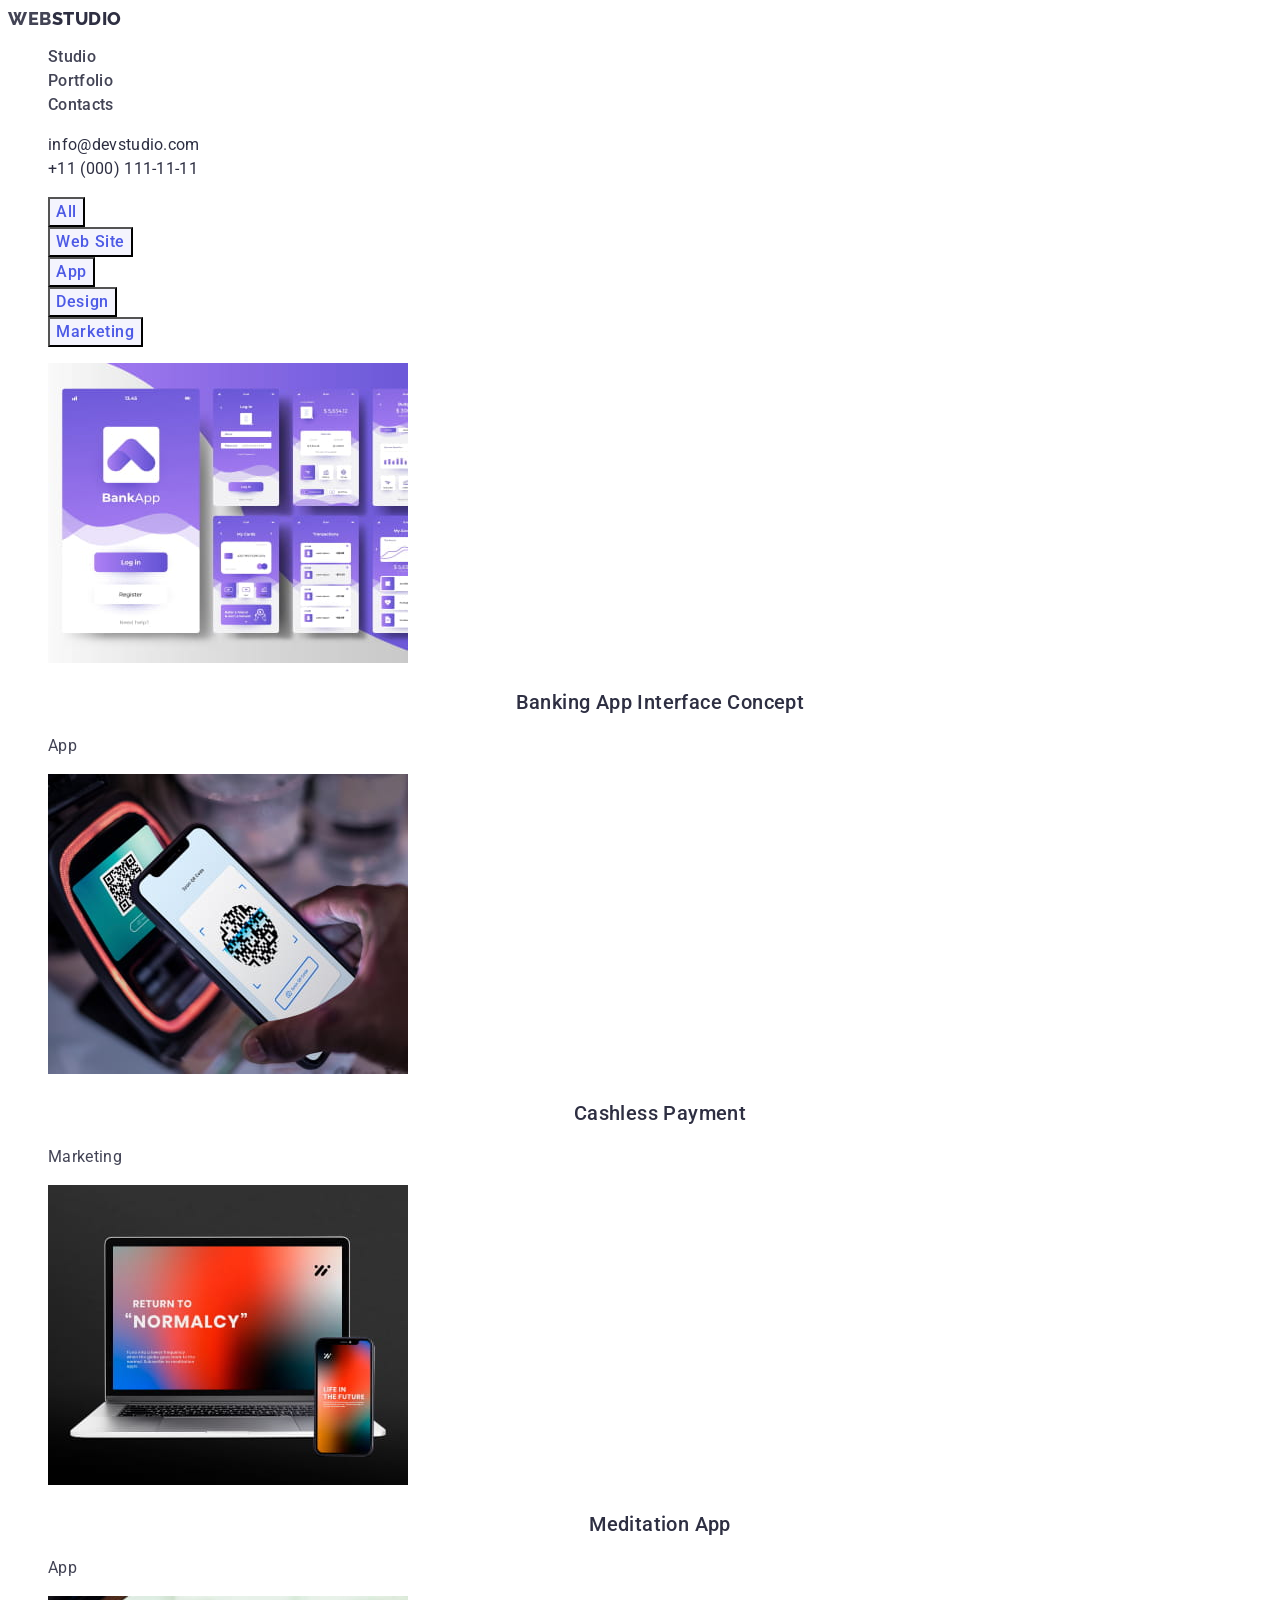
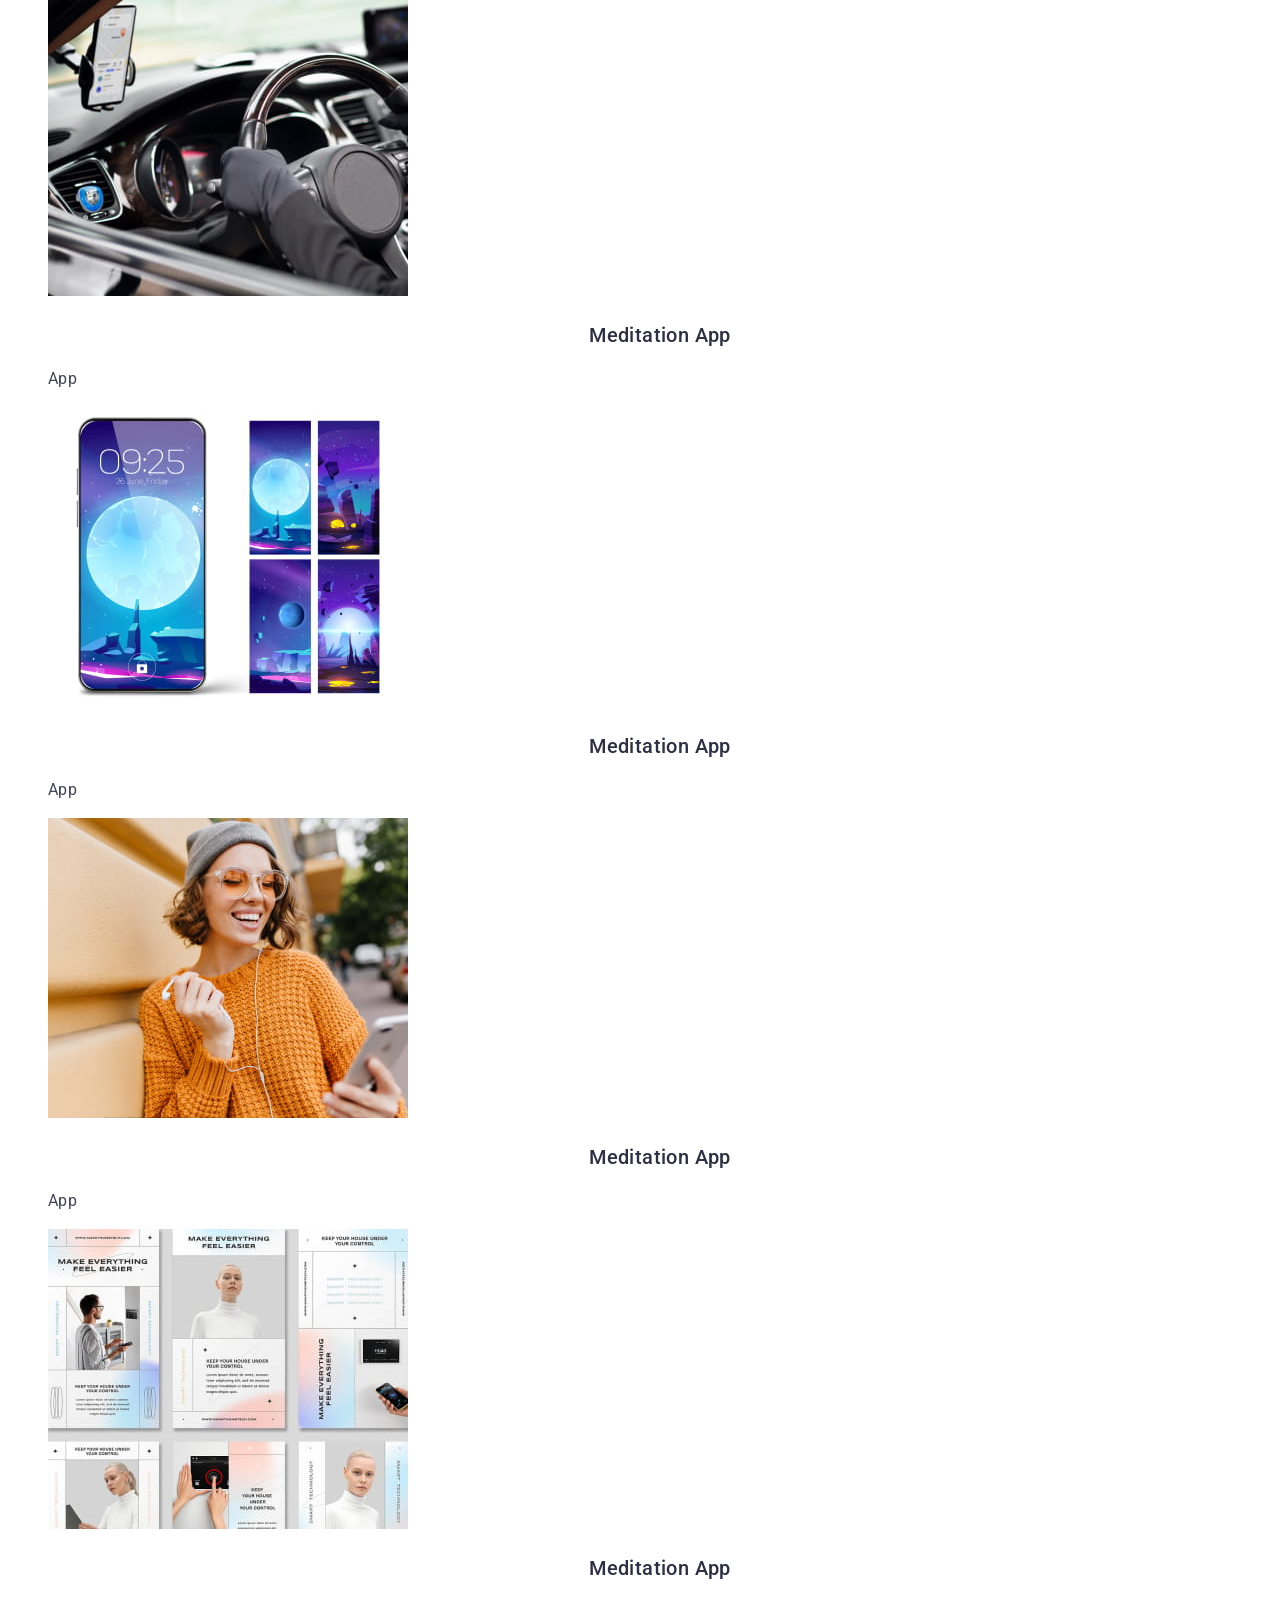
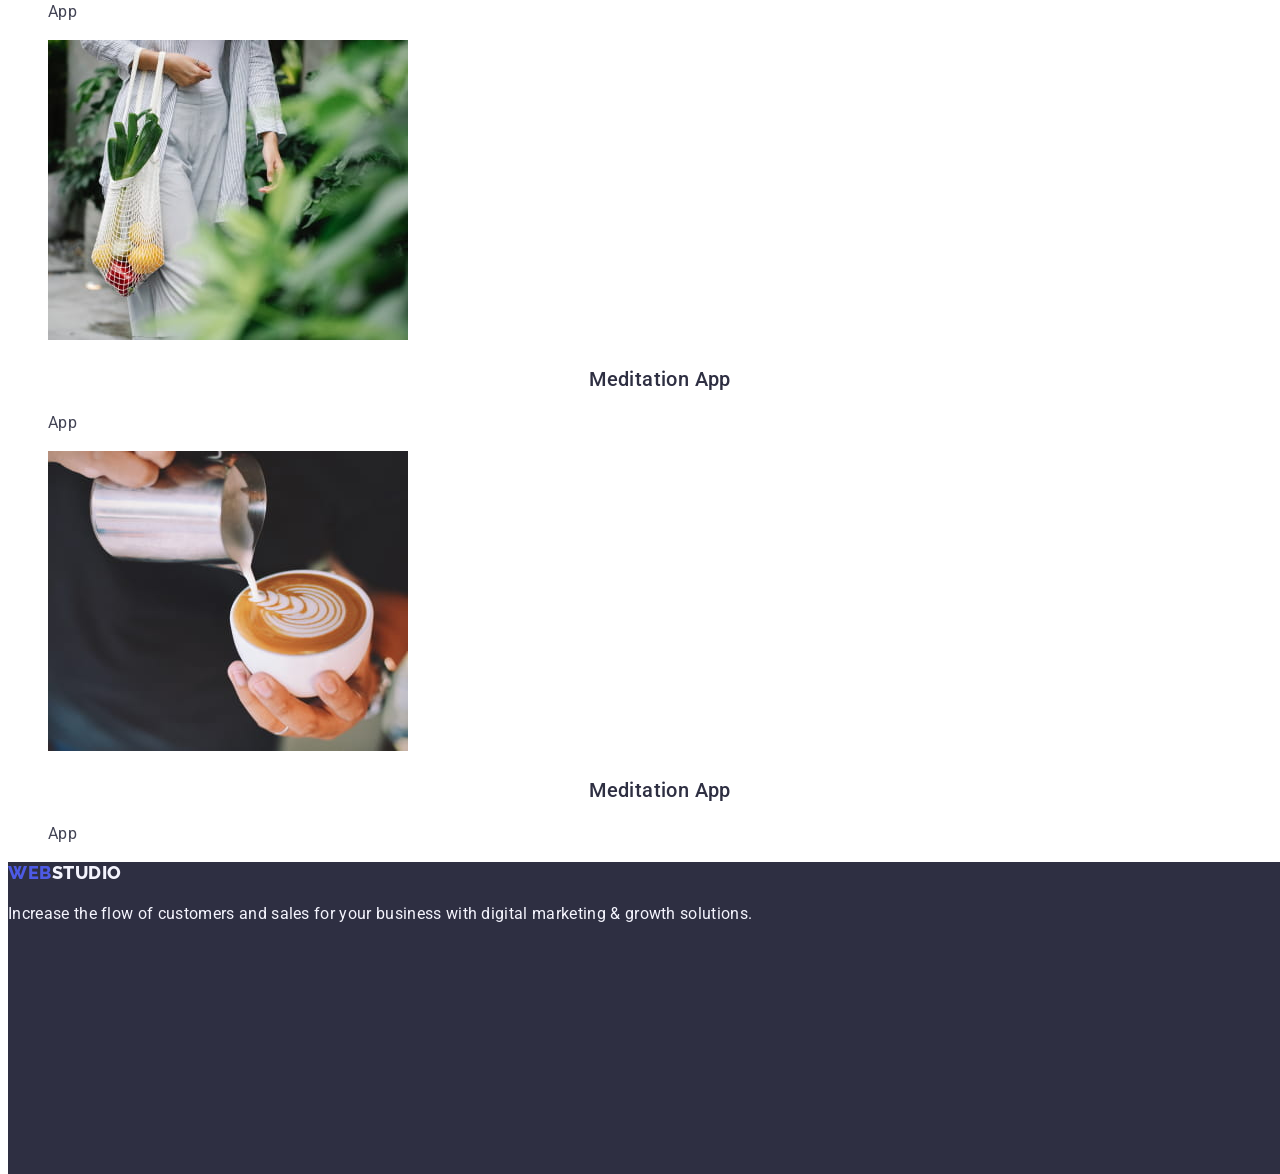
==== portfolio.html @ 4ae96009 "update" ====
<!DOCTYPE html>
<html lang="en">
  <head>
    <meta charset="UTF-8" />
    <meta http-equiv="X-UA-Compatible" content="IE=edge" />
    <meta name="viewport" content="width=device-width, initial-scale=1.0" />
    <title>Portfolio</title>
    <link rel="preconnect" href="https://fonts.googleapis.com" />
    <link rel="preconnect" href="https://fonts.gstatic.com" crossorigin />
    <link
      href="https://fonts.googleapis.com/css2?family=Raleway:wght@800&family=Roboto:wght@400;500;700;900&display=swap"
      rel="stylesheet"
    />
    <link rel="stylesheet" href="./css/styles.css" />
  </head>
  <body>
    <!-- Header section -->
    <header class="header">
      <nav class="header-nav">
        <a class="logo-link link" href="./index.html">
          Web<span class="logo-world">Studio</span></a
        >
        <ul class="header-nav-list list">
          <li class="header-nav-item">
            <a class="header-nav-link link" href="./index.html">Studio</a>
          </li>
          <li class="header-nav-item">
            <a class="header-nav-link link" href="./portfolio.html"
              >Portfolio</a
            >
          </li>
          <li class="header-nav-item">
            <a class="header-nav-link link" href="">Contacts</a>
          </li>
        </ul>
      </nav>
      <address class="header-contacts">
        <ul class="contacts-list list">
          <li class="contacts-item">
            <a class="contscts-link link" href="mailto:info@devstudio.com"
              >info@devstudio.com</a
            >
          </li>
          <li class="contacts-item">
            <a class="contscts-link link" href="tel:+110001111111"
              >+11 (000) 111-11-11</a
            >
          </li>
        </ul>
      </address>
    </header>
    <main>
      <!-- Section Filtr -->
      <section class="filtr section">
        <h1 hidden class="visually-hidden">Our works</h1>
        <ul class="filtr-btn-list list">
          <li><button class="btn" type="button">All</button></li>
          <li><button class="btn" type="button">Web Site</button></li>
          <li><button class="btn" type="button">App</button></li>
          <li><button class="btn" type="button">Design</button></li>
          <li><button class="btn" type="button">Marketing</button></li>
        </ul>
        <!-- Project list -->
        <h2 class="visually-hidden">Our-project-cards</h2>
        <ul class="prject-list list">
          <li class="project-item">
            <a class="project-link link" href=""
              ><img
                src="./images/bankapp.jpg"
                alt="banking interface "
                width="360"
                height="300"
              />
              <h3 class="subtitle">Banking App Interface Concept</h3>
              <p class="subtitle-desc">App</p></a
            >
          </li>
          <li class="project-item">
            <a class="project-link link" href="">
              <img
                src="./images/payment.jpg"
                alt="qr "
                width="360"
                height="300"
              />
              <h3 class="subtitle">Cashless Payment</h3>
              <p class="subtitle-desc">Marketing</p></a
            >
          </li>
          <li class="project-item">
            <a class="project-link link" href="">
              <img
                src="./images/meditation.jpg"
                alt="laptop and smartphone"
                width="360"
                height="300"
              />
              <h3 class="subtitle">Meditation App</h3>
              <p class="subtitle-desc">App</p></a
            >
          </li>
          <li class="project-item">
            <a class="project-link link" href="">
              <img src="./images/car.jpg" alt="taxi" width="360" height="300" />
              <h3 class="subtitle">Meditation App</h3>
              <p class="subtitle-desc">App</p></a
            >
          </li>
          <li class="project-item">
            <a class="project-link link" href=""
              ><img
                src="./images/ilustration.jpg"
                alt="screen smartphone"
                width="360"
                height="300"
              />
              <h3 class="subtitle">Meditation App</h3>
              <p class="subtitle-desc">App</p></a
            >
          </li>
          <li class="project-item">
            <a class="project-link link" href="">
              <img
                src="./images/courses.jpg"
                alt="young woman"
                width="360"
                height="300"
              />
              <h3 class="subtitle">Meditation App</h3>
              <p class="subtitle-desc">App</p></a
            >
          </li>

          <li class="project-item">
            <a class="project-link link" href="">
              <img
                src="./images/stories.jpg"
                alt="instagram"
                width="360"
                height="300"
              />
              <h3 class="subtitle">Meditation App</h3>
              <p class="subtitle-desc">App</p></a
            >
          </li>
          <li class="project-item">
            <a class="project-link link" href="">
              <img
                src="./images/food.jpg"
                alt="vegetebles"
                width="360"
                height="300"
              />
              <h3 class="subtitle">Meditation App</h3>
              <p class="subtitle-desc">App</p></a
            >
          </li>
          <li class="project-item">
            <a class="project-link link" href="">
              <img
                src="./images/cup.jpg"
                alt="coffe width milk"
                width="360"
                height="300"
              />
              <h3 class="subtitle">Meditation App</h3>
              <p class="subtitle-desc">App</p></a
            >
          </li>
        </ul>
      </section>
    </main>
    <!-- footer section -->
    <footer class="footer section">
      <a class="fotter-link" href="./index.html"
        >Web<span class="studio-world">Studio</span></a
      >
      <p class="footer-desc">
        Increase the flow of customers and sales for your business with digital
        marketing & growth solutions.
      </p>
    </footer>
  </body>
</html>
---- css/styles.css ----
:root {
  /* Fonts */
  --primary-font: "Roboto", sans-serif;
  --secondary-font: "Raleway", sans-serif;

  /* Color back-ground*/
  --primary-bg-color: #ffffff;
  --accent-bg-cl: #2e2f42;
  --secondary-bg-color: #f4f4fd;
  /* Text color */
  --primary-text-color: #434455;
  --secondary-text-color: #2e2f42;
  --accent-txt-cl: #4d5ae5;
  --light-txt-cl: #404bbf;
  /* Btn Color */
  --primary-btn-color: #4d5ae5;
  --light-btn-cl: #404bbf;
  --secondary-btn-color: #404bbf;
  --accent-btn-cl: #f4f4fd;
  --primary-btn-text-cl: #ffffff;
  --accent-btn-txt-cl: #4d5ae5;
}

body {
  background-color: var(--primary-bg-color);
  color: var(--primary-text-color);
  font-family: var(--primary-font);
  font-weight: 400;
  font-style: normal;
  font-size: 16px;
  line-height: 1.5;
  letter-spacing: 0.02em;
  text-decoration: none;
  text-transform: none;
}
.logo-link,
.logo-world.list {
  font-family: var(--secondary-font);
  font-style: normal;
  font-weight: 800;
  font-size: 18px;
  line-height: 1.17;
  display: flex;
  align-items: center;
  letter-spacing: 0.03em;
  text-transform: uppercase;
  text-decoration: none;
  color: var(--accent-txt-cl);
}
.logo-world {
  text-decoration: none;
  line-height: 1.17;
  color: var(--secondary-text-color);
}
.list {
  list-style: none;
}
.link {
  color: var(--primary-text-color);
  font-style: normal;
  text-decoration: none;
}
/* reset start */
.visually-hidden {
  position: absolute;
  width: 1px;
  height: 1px;
  margin: -1px;
  border: 0;
  padding: 0;

  white-space: nowrap;
  clip-path: inset(100%);
  clip: rect(0 0 0 0);
  overflow: hidden;
}
.title {
  font-family: inherit;
  color: var(--secondary-text-color);
  font-weight: 700;
  font-size: 36px;
  line-height: 1.11;
  letter-spacing: 0.02em;
  text-align: center;
  text-transform: capitalize;
}
.btn {
  font-family: inherit;
  font-weight: 500;
  font-size: 16px;
  line-height: 1.5;
  letter-spacing: 0.04em;
  cursor: pointer;
}

/* nav */
.header-nav-list {
  font-family: inherit;
  font-weight: 500;
}

.contscts-link {
  font-style: normal;
  color: var(--secondary-text-color);
}

.header-nav-link:hover,
.header-nav-link:focus,
.contscts-link:hover,
.contscts-link:focus {
  color: var(--light-txt-cl);
}
.header-nav-link:active {
  text-decoration: underline;
  color: var(--light-txt-cl);
}
.header-nav-link.current {
  color: var(--light-txt-cl);
}
/* hero section */
.hero {
  background-color: var(--accent-bg-cl);
}
.hero .title {
  font-size: 56px;
  line-height: 1.07;
  text-align: center;
  text-transform: none;
  color: #ffffff;
}
.hero .btn {
  color: var(--primary-btn-text-cl);
  background-color: var(--primary-btn-color);
}
.hero .btn:hover,
.hero .btn:focus {
  color: var(--primary-btn-text-cl);
  background-color: var(--light-btn-cl);
}

.hero.btn:active {
  color: var(--light-btn-cl);
}

/* Strategy section */
.subtitle {
  color: inherit;
  font-weight: 500;
  font-size: 20px;
  line-height: 1.2;
  text-align: center;
  letter-spacing: 0.02em;
  color: var(--secondary-text-color);
}
.subtitle-desc {
  font-weight: 400;
  color: var(--primary-text-color);
}
/* Team section */
.team {
  background-color: var(--secondary-bg-color);
}
.team-list-item {
  background: #ffffff;
  box-shadow: 0px 1px 6px rgba(46, 47, 66, 0.08),
    0px 1px 1px rgba(46, 47, 66, 0.16), 0px 2px 1px rgba(46, 47, 66, 0.08);
  border-radius: 0px 0px 4px 4px;
}

/* footer section */
.footer {
  position: absolute;
  width: 1440px;
  height: 312px;
  background-color: var(--accent-bg-cl);
}
.fotter-link {
  font-family: var(--secondary-font);
  font-style: normal;
  font-weight: 800;
  font-size: 18px;
  line-height: 0.85;
  align-items: center;
  letter-spacing: 0.03em;
  text-transform: uppercase;
  text-decoration: none;
  color: var(--accent-txt-cl);
}
.studio-world {
  font-weight: 800;
  font-size: 18px;
  line-height: 0.85;
  align-items: center;
  letter-spacing: 0.03em;
  text-transform: uppercase;
  color: #f4f4fd;
}
.footer-desc {
  position: absolute;
  font-family: inherit;
  color: #f4f4fd;
}

/* Filtr btn */
.filtr .btn {
  background-color: var(--accent-btn-cl);
  color: var(--accent-btn-txt-cl);
}
.filtr .btn:hover {
  background-color: var(--light-btn-cl);
  color: var(--primary-btn-text-cl);
}
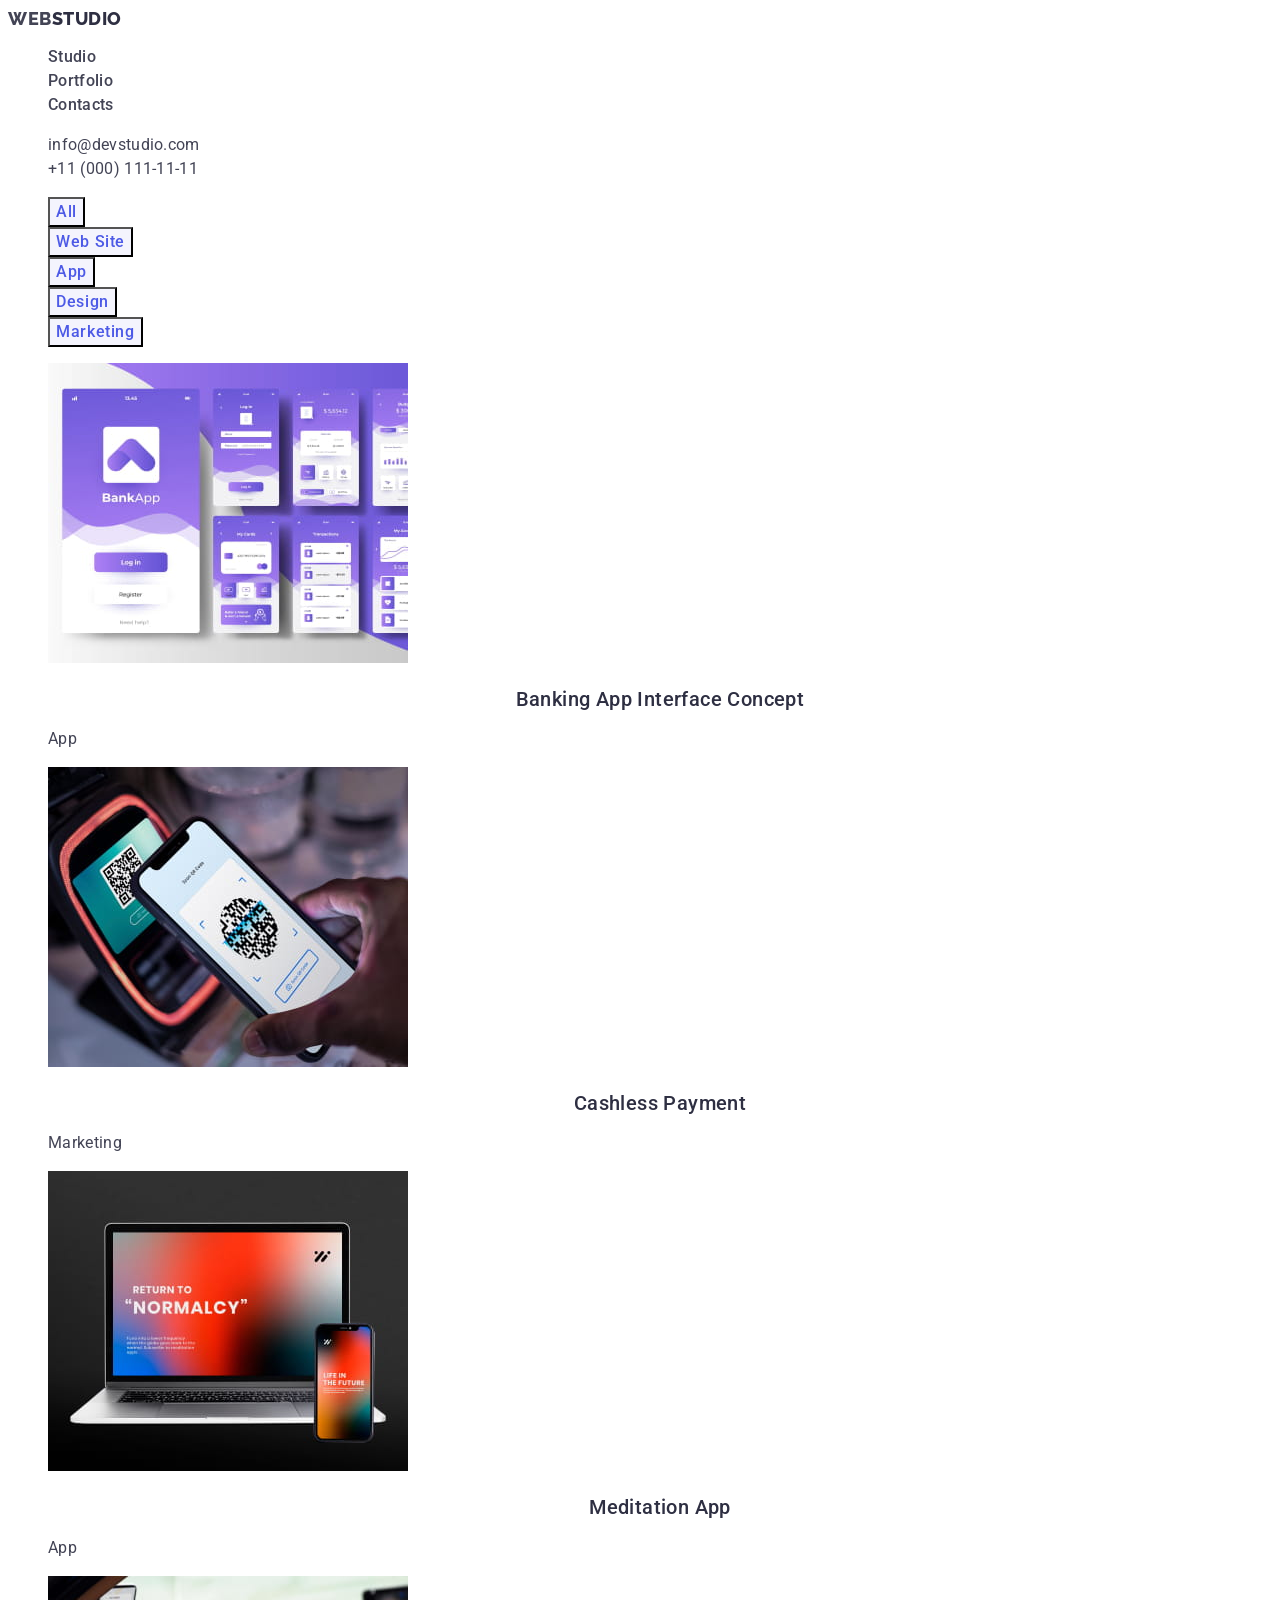
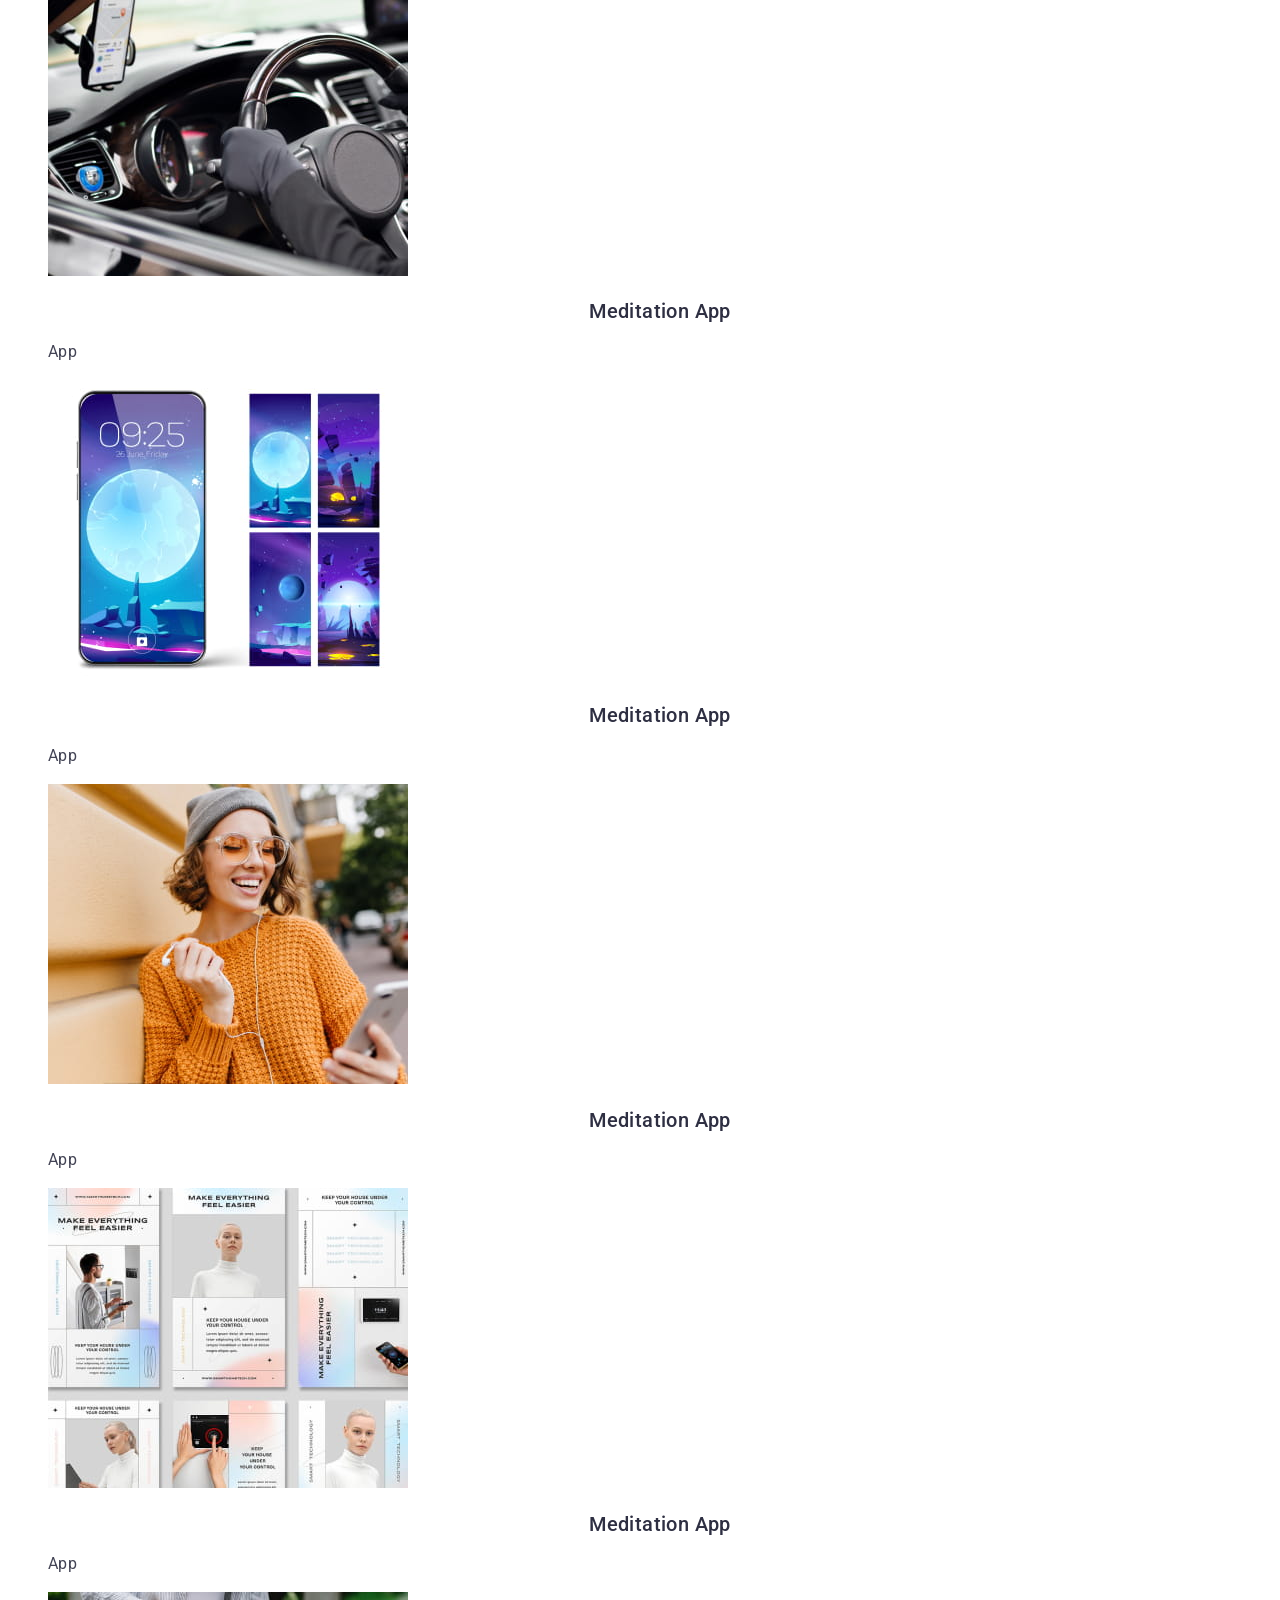
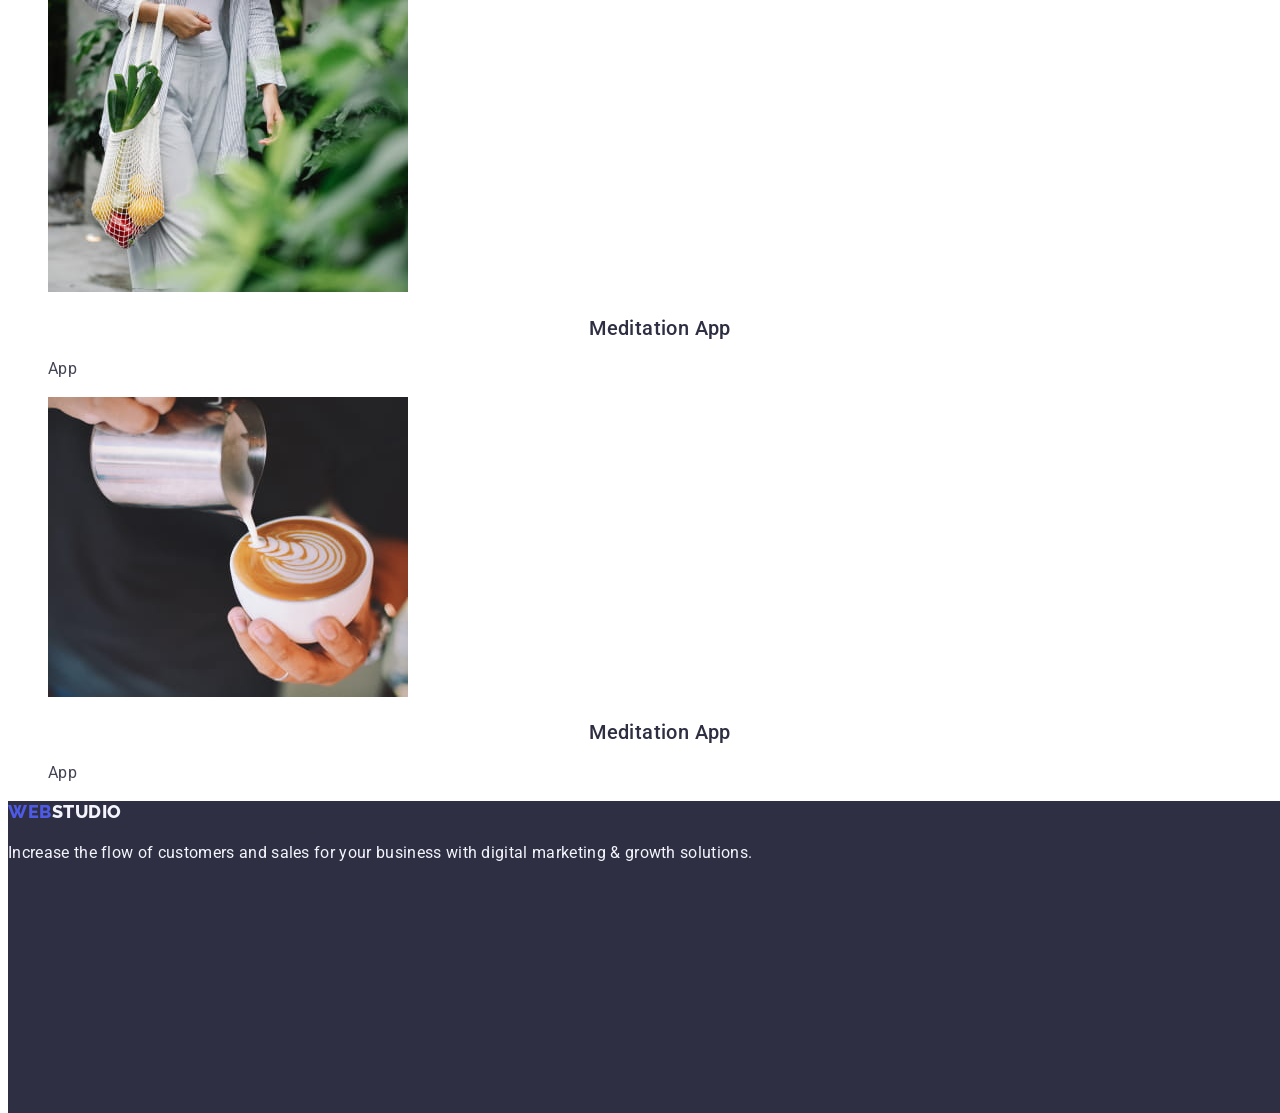
==== commit f321f8e8: "update" ====
--- a/portfolio.html
+++ b/portfolio.html
@@ -61,7 +61,6 @@
           <li><button class="btn" type="button">Marketing</button></li>
         </ul>
         <!-- Project list -->
-        <h2 class="visually-hidden">Our-project-cards</h2>
         <ul class="prject-list list">
           <li class="project-item">
             <a class="project-link link" href=""
@@ -71,7 +70,7 @@
                 width="360"
                 height="300"
               />
-              <h3 class="subtitle">Banking App Interface Concept</h3>
+              <h2 class="subtitle">Banking App Interface Concept</h2>
               <p class="subtitle-desc">App</p></a
             >
           </li>
@@ -83,7 +82,7 @@
                 width="360"
                 height="300"
               />
-              <h3 class="subtitle">Cashless Payment</h3>
+              <h2 class="subtitle">Cashless Payment</h2>
               <p class="subtitle-desc">Marketing</p></a
             >
           </li>
@@ -95,14 +94,14 @@
                 width="360"
                 height="300"
               />
-              <h3 class="subtitle">Meditation App</h3>
+              <h2 class="subtitle">Meditation App</h2>
               <p class="subtitle-desc">App</p></a
             >
           </li>
           <li class="project-item">
             <a class="project-link link" href="">
               <img src="./images/car.jpg" alt="taxi" width="360" height="300" />
-              <h3 class="subtitle">Meditation App</h3>
+              <h2 class="subtitle">Meditation App</h2>
               <p class="subtitle-desc">App</p></a
             >
           </li>
@@ -114,7 +113,7 @@
                 width="360"
                 height="300"
               />
-              <h3 class="subtitle">Meditation App</h3>
+              <h2 class="subtitle">Meditation App</h2>
               <p class="subtitle-desc">App</p></a
             >
           </li>
@@ -126,7 +125,7 @@
                 width="360"
                 height="300"
               />
-              <h3 class="subtitle">Meditation App</h3>
+              <h2 class="subtitle">Meditation App</h2>
               <p class="subtitle-desc">App</p></a
             >
           </li>
@@ -139,7 +138,7 @@
                 width="360"
                 height="300"
               />
-              <h3 class="subtitle">Meditation App</h3>
+              <h2 class="subtitle">Meditation App</h2>
               <p class="subtitle-desc">App</p></a
             >
           </li>
@@ -151,7 +150,7 @@
                 width="360"
                 height="300"
               />
-              <h3 class="subtitle">Meditation App</h3>
+              <h2 class="subtitle">Meditation App</h2>
               <p class="subtitle-desc">App</p></a
             >
           </li>
@@ -163,7 +162,7 @@
                 width="360"
                 height="300"
               />
-              <h3 class="subtitle">Meditation App</h3>
+              <h2 class="subtitle">Meditation App</h2>
               <p class="subtitle-desc">App</p></a
             >
           </li>
@@ -172,7 +171,7 @@
     </main>
     <!-- footer section -->
     <footer class="footer section">
-      <a class="fotter-link" href="./index.html"
+      <a class="fotter-link link" href="./index.html"
         >Web<span class="studio-world">Studio</span></a
       >
       <p class="footer-desc">
--- a/css/styles.css
+++ b/css/styles.css
@@ -98,10 +98,11 @@
   font-family: inherit;
   font-weight: 500;
 }
-
+.header-contacts {
+  font-style: normal;
+}
 .contscts-link {
-  font-style: normal;
-  color: var(--secondary-text-color);
+  color: var(--primary-text-color);
 }
 
 .header-nav-link:hover,
@@ -179,7 +180,7 @@
   font-style: normal;
   font-weight: 800;
   font-size: 18px;
-  line-height: 0.85;
+  line-height: 1.17;
   align-items: center;
   letter-spacing: 0.03em;
   text-transform: uppercase;
@@ -206,7 +207,8 @@
   background-color: var(--accent-btn-cl);
   color: var(--accent-btn-txt-cl);
 }
-.filtr .btn:hover {
+.filtr .btn:hover,
+.filtr.btn:focus {
   background-color: var(--light-btn-cl);
   color: var(--primary-btn-text-cl);
 }
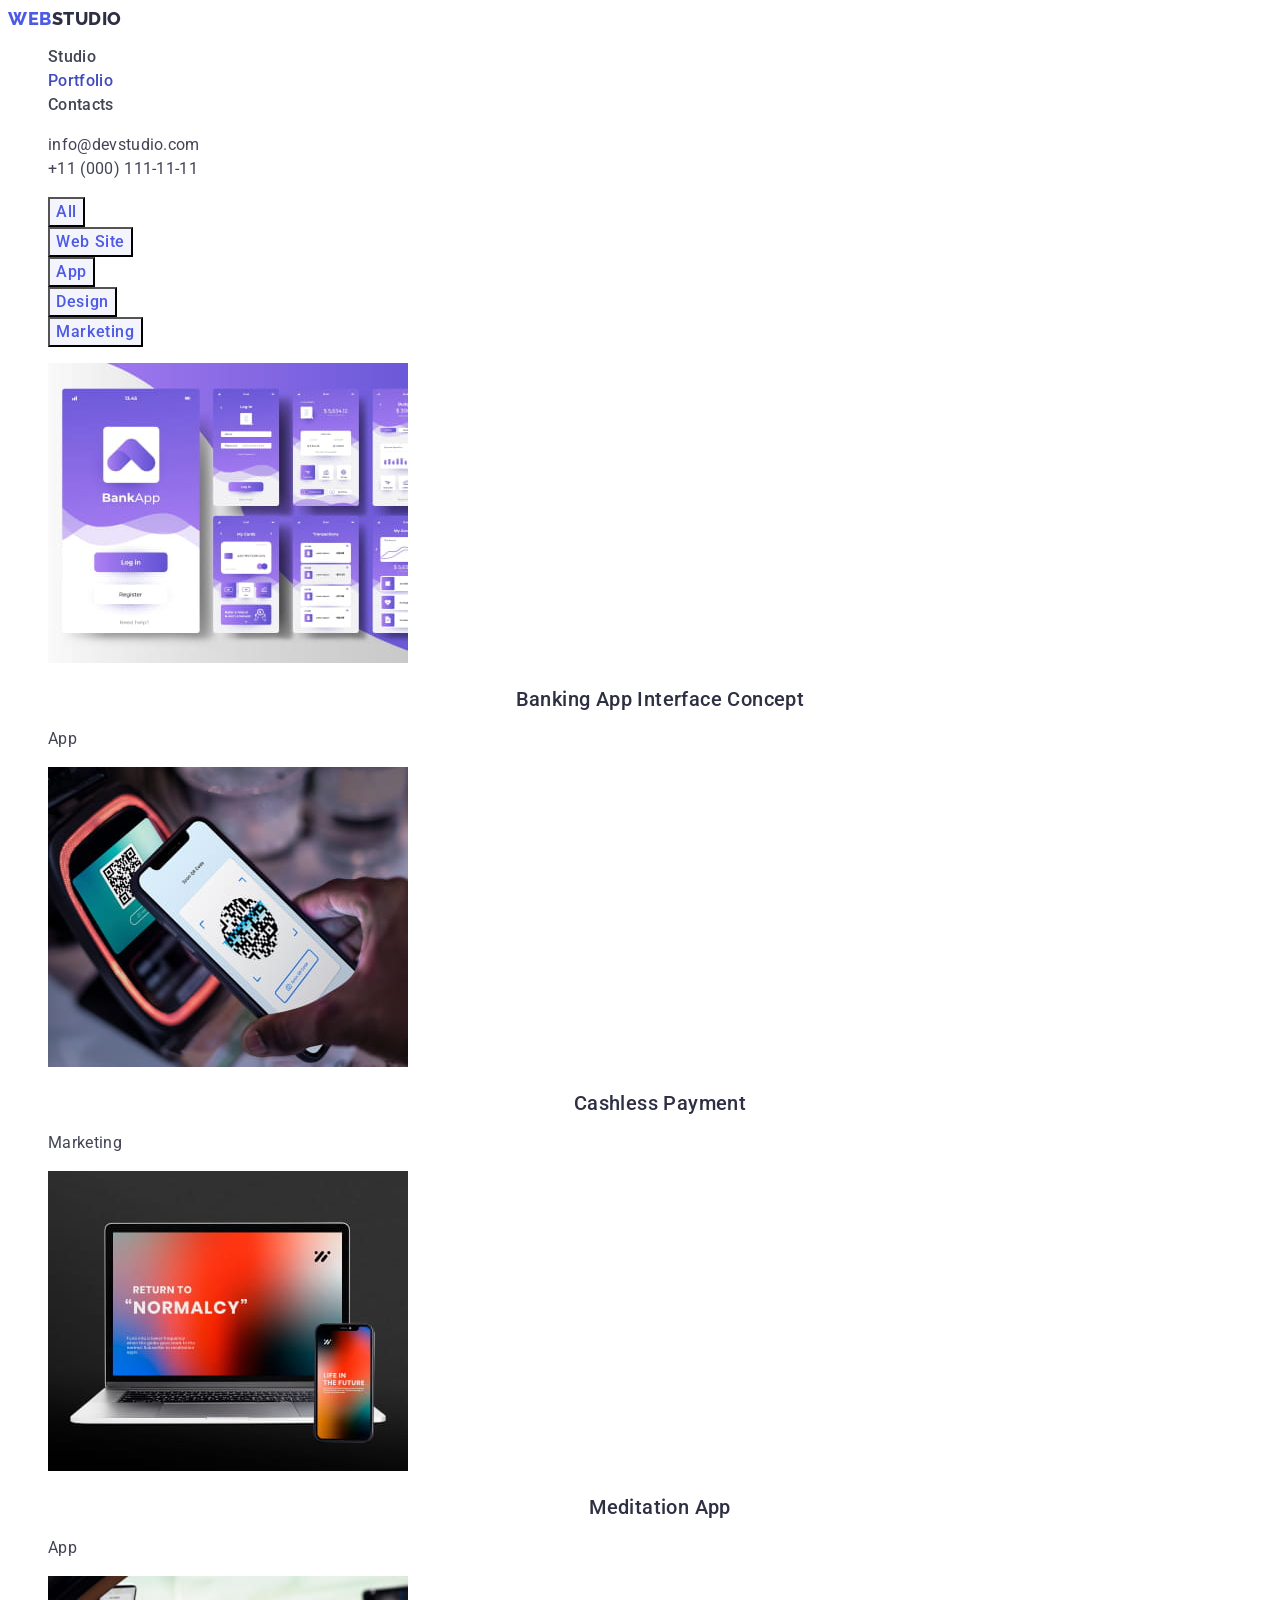
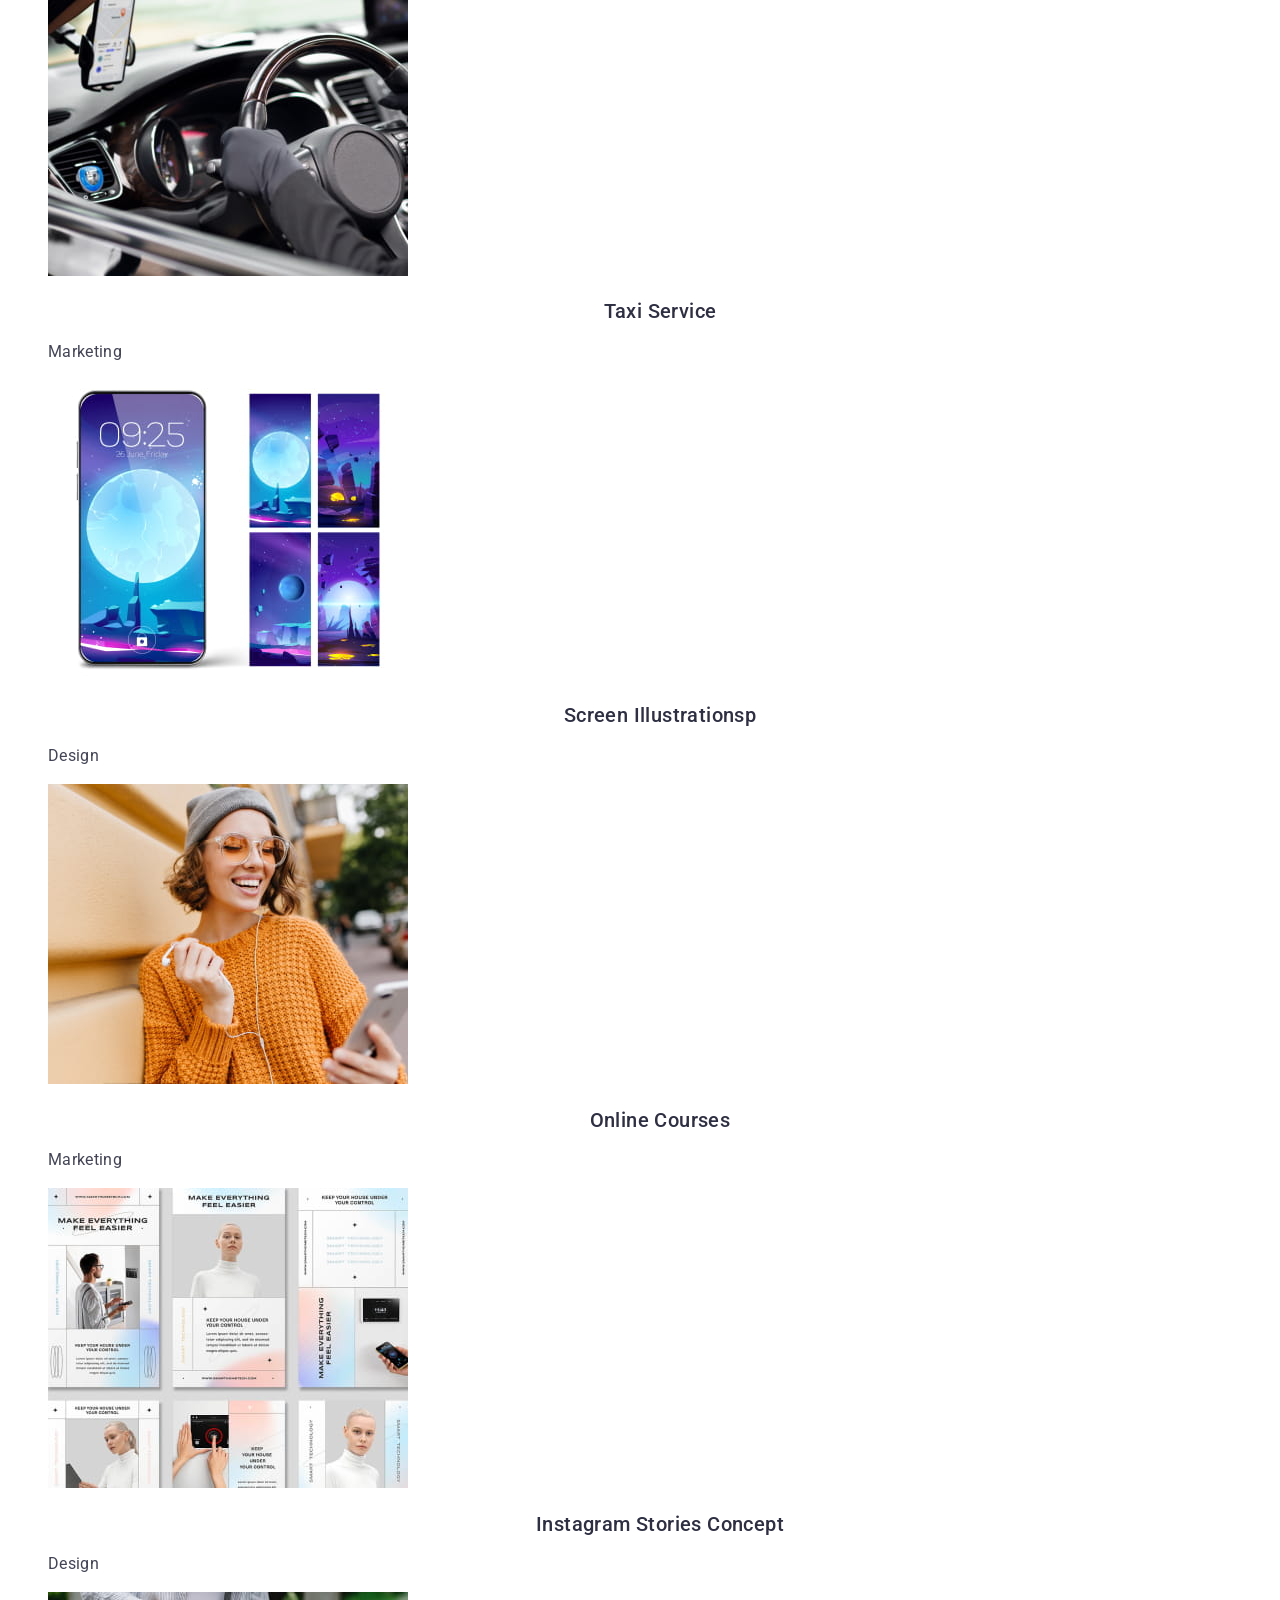
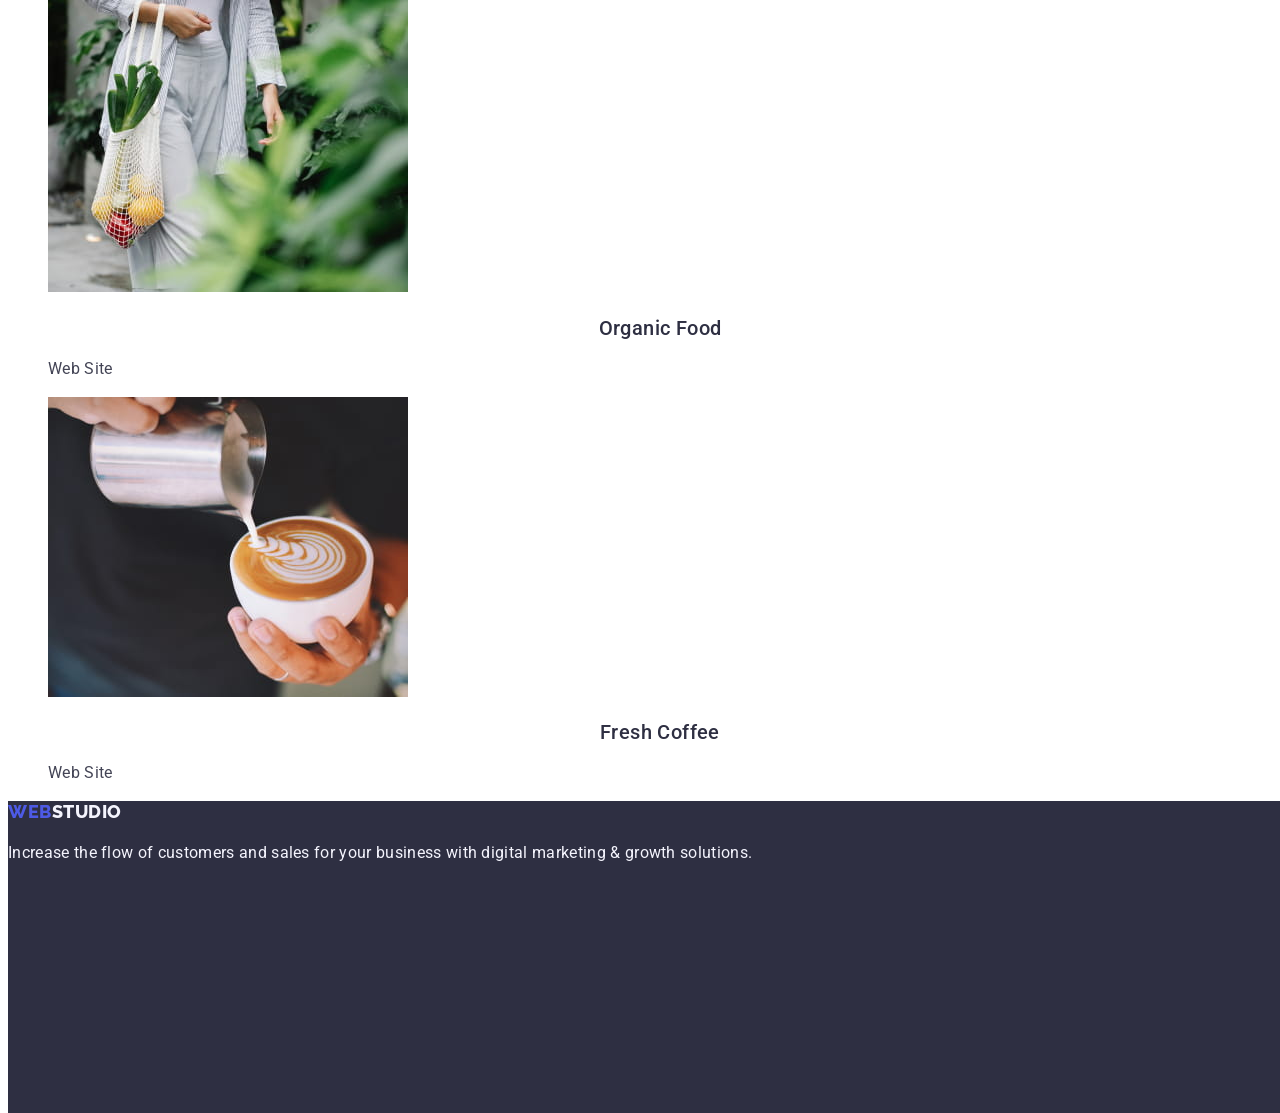
==== commit 0463dfb2: "update" ====
--- a/portfolio.html
+++ b/portfolio.html
@@ -25,7 +25,7 @@
             <a class="header-nav-link link" href="./index.html">Studio</a>
           </li>
           <li class="header-nav-item">
-            <a class="header-nav-link link" href="./portfolio.html"
+            <a class="header-nav-link current link" href="./portfolio.html"
               >Portfolio</a
             >
           </li>
@@ -101,8 +101,8 @@
           <li class="project-item">
             <a class="project-link link" href="">
               <img src="./images/car.jpg" alt="taxi" width="360" height="300" />
-              <h2 class="subtitle">Meditation App</h2>
-              <p class="subtitle-desc">App</p></a
+              <h2 class="subtitle">Taxi Service</h2>
+              <p class="subtitle-desc">Marketing</p></a
             >
           </li>
           <li class="project-item">
@@ -113,8 +113,8 @@
                 width="360"
                 height="300"
               />
-              <h2 class="subtitle">Meditation App</h2>
-              <p class="subtitle-desc">App</p></a
+              <h2 class="subtitle">Screen Illustrationsp</h2>
+              <p class="subtitle-desc">Design</p></a
             >
           </li>
           <li class="project-item">
@@ -125,8 +125,8 @@
                 width="360"
                 height="300"
               />
-              <h2 class="subtitle">Meditation App</h2>
-              <p class="subtitle-desc">App</p></a
+              <h2 class="subtitle">Online Courses</h2>
+              <p class="subtitle-desc">Marketing</p></a
             >
           </li>
 
@@ -138,8 +138,8 @@
                 width="360"
                 height="300"
               />
-              <h2 class="subtitle">Meditation App</h2>
-              <p class="subtitle-desc">App</p></a
+              <h2 class="subtitle">Instagram Stories Concept</h2>
+              <p class="subtitle-desc">Design</p></a
             >
           </li>
           <li class="project-item">
@@ -150,8 +150,8 @@
                 width="360"
                 height="300"
               />
-              <h2 class="subtitle">Meditation App</h2>
-              <p class="subtitle-desc">App</p></a
+              <h2 class="subtitle">Organic Food</h2>
+              <p class="subtitle-desc">Web Site</p></a
             >
           </li>
           <li class="project-item">
@@ -162,8 +162,8 @@
                 width="360"
                 height="300"
               />
-              <h2 class="subtitle">Meditation App</h2>
-              <p class="subtitle-desc">App</p></a
+              <h2 class="subtitle">Fresh Coffee</h2>
+              <p class="subtitle-desc">Web Site</p></a
             >
           </li>
         </ul>
--- a/css/styles.css
+++ b/css/styles.css
@@ -33,8 +33,17 @@
   text-decoration: none;
   text-transform: none;
 }
+.link {
+  color: var(--primary-text-color);
+  font-style: normal;
+  text-decoration: none;
+}
+.list {
+  list-style: none;
+}
+
 .logo-link,
-.logo-world.list {
+.logo-world {
   font-family: var(--secondary-font);
   font-style: normal;
   font-weight: 800;
@@ -52,14 +61,7 @@
   line-height: 1.17;
   color: var(--secondary-text-color);
 }
-.list {
-  list-style: none;
-}
-.link {
-  color: var(--primary-text-color);
-  font-style: normal;
-  text-decoration: none;
-}
+
 /* reset start */
 .visually-hidden {
   position: absolute;
@@ -95,6 +97,7 @@
 
 /* nav */
 .header-nav-list {
+  color: var(--secondary-text-color);
   font-family: inherit;
   font-weight: 500;
 }
@@ -190,7 +193,7 @@
 .studio-world {
   font-weight: 800;
   font-size: 18px;
-  line-height: 0.85;
+  line-height: 1.17;
   align-items: center;
   letter-spacing: 0.03em;
   text-transform: uppercase;
@@ -208,7 +211,11 @@
   color: var(--accent-btn-txt-cl);
 }
 .filtr .btn:hover,
-.filtr.btn:focus {
+.filtr .btn:focus {
   background-color: var(--light-btn-cl);
   color: var(--primary-btn-text-cl);
 }
+.filtr .btn:active {
+  background-color: var(--light-btn-cl);
+  color: var(--primary-btn-text-cl);
+}
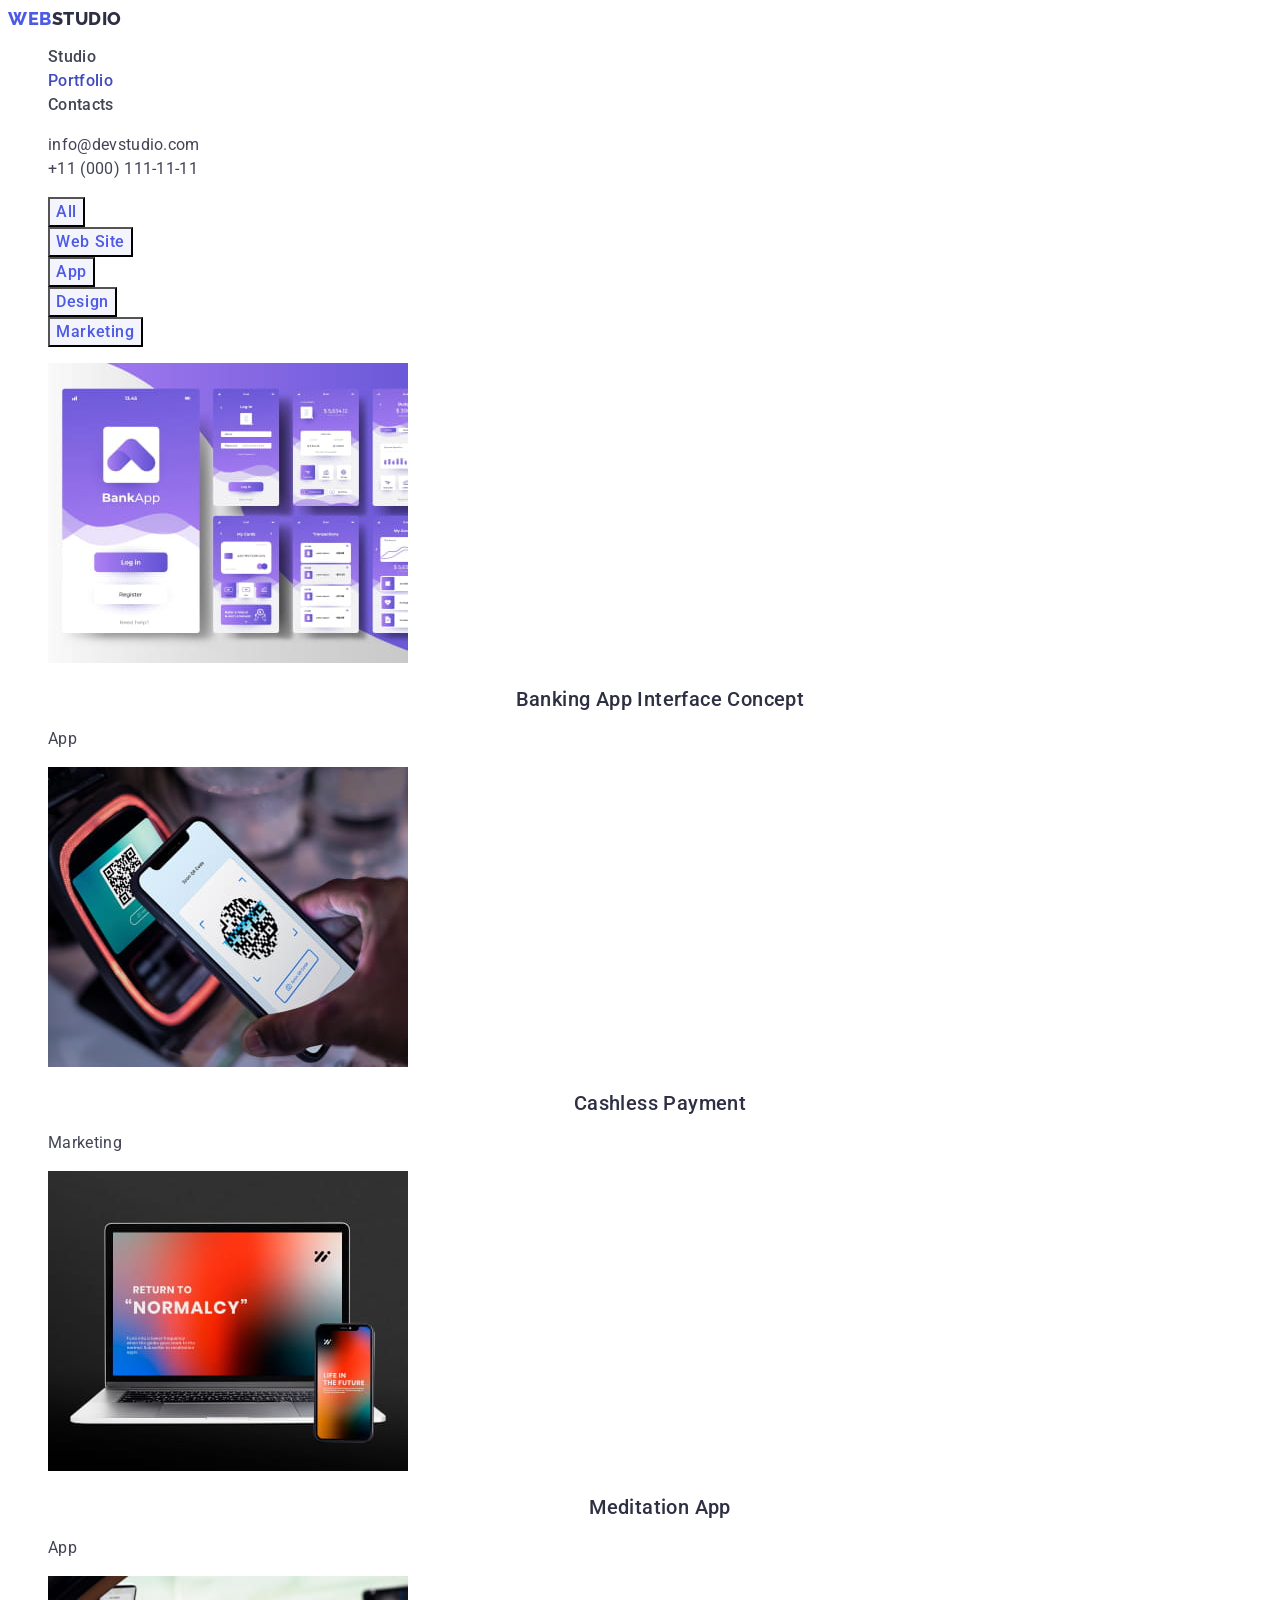
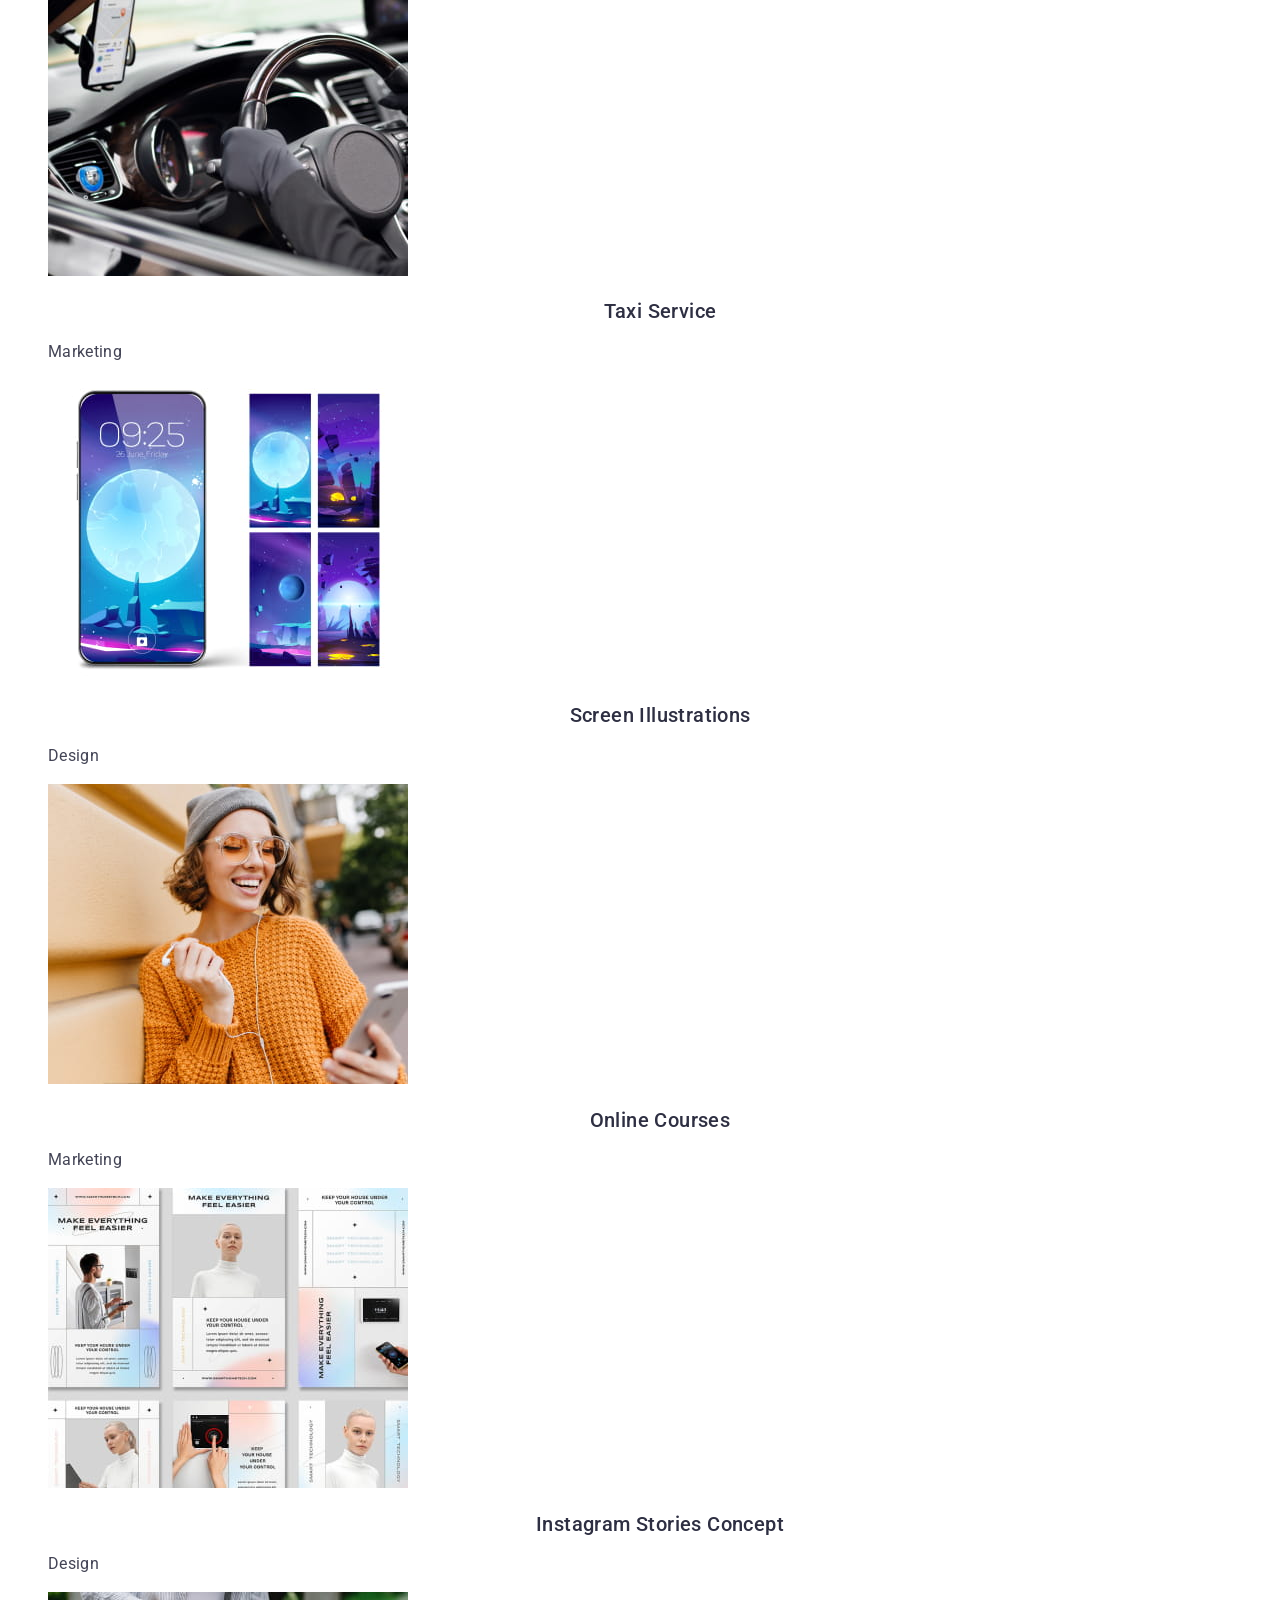
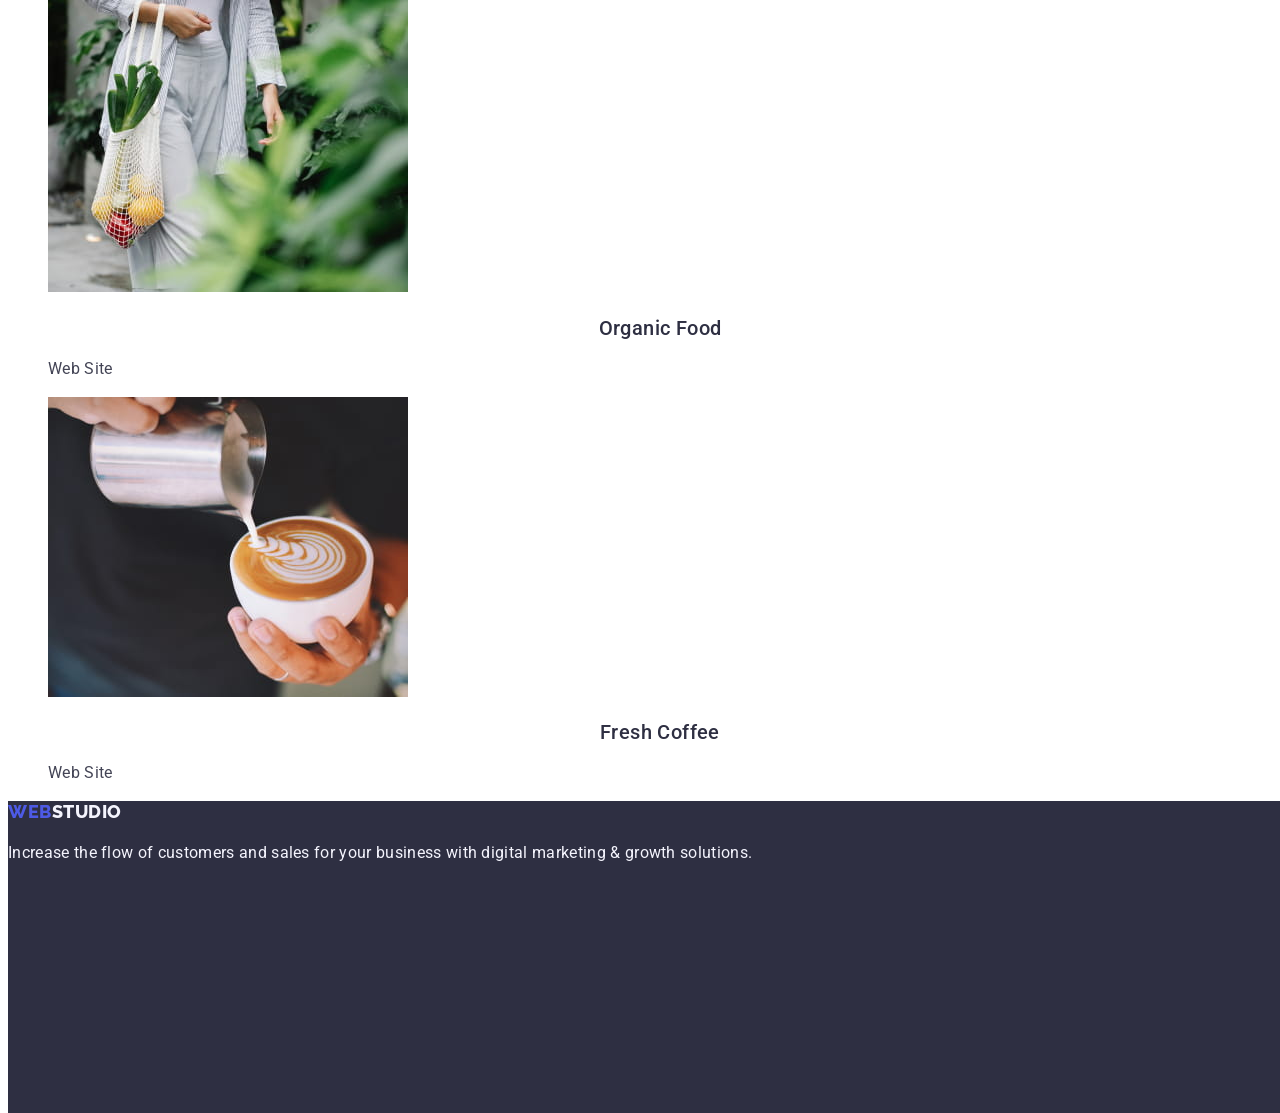
==== commit 28a764ab: "update portfolio.html" ====
--- a/portfolio.html
+++ b/portfolio.html
@@ -113,7 +113,7 @@
                 width="360"
                 height="300"
               />
-              <h2 class="subtitle">Screen Illustrationsp</h2>
+              <h2 class="subtitle">Screen Illustrations</h2>
               <p class="subtitle-desc">Design</p></a
             >
           </li>
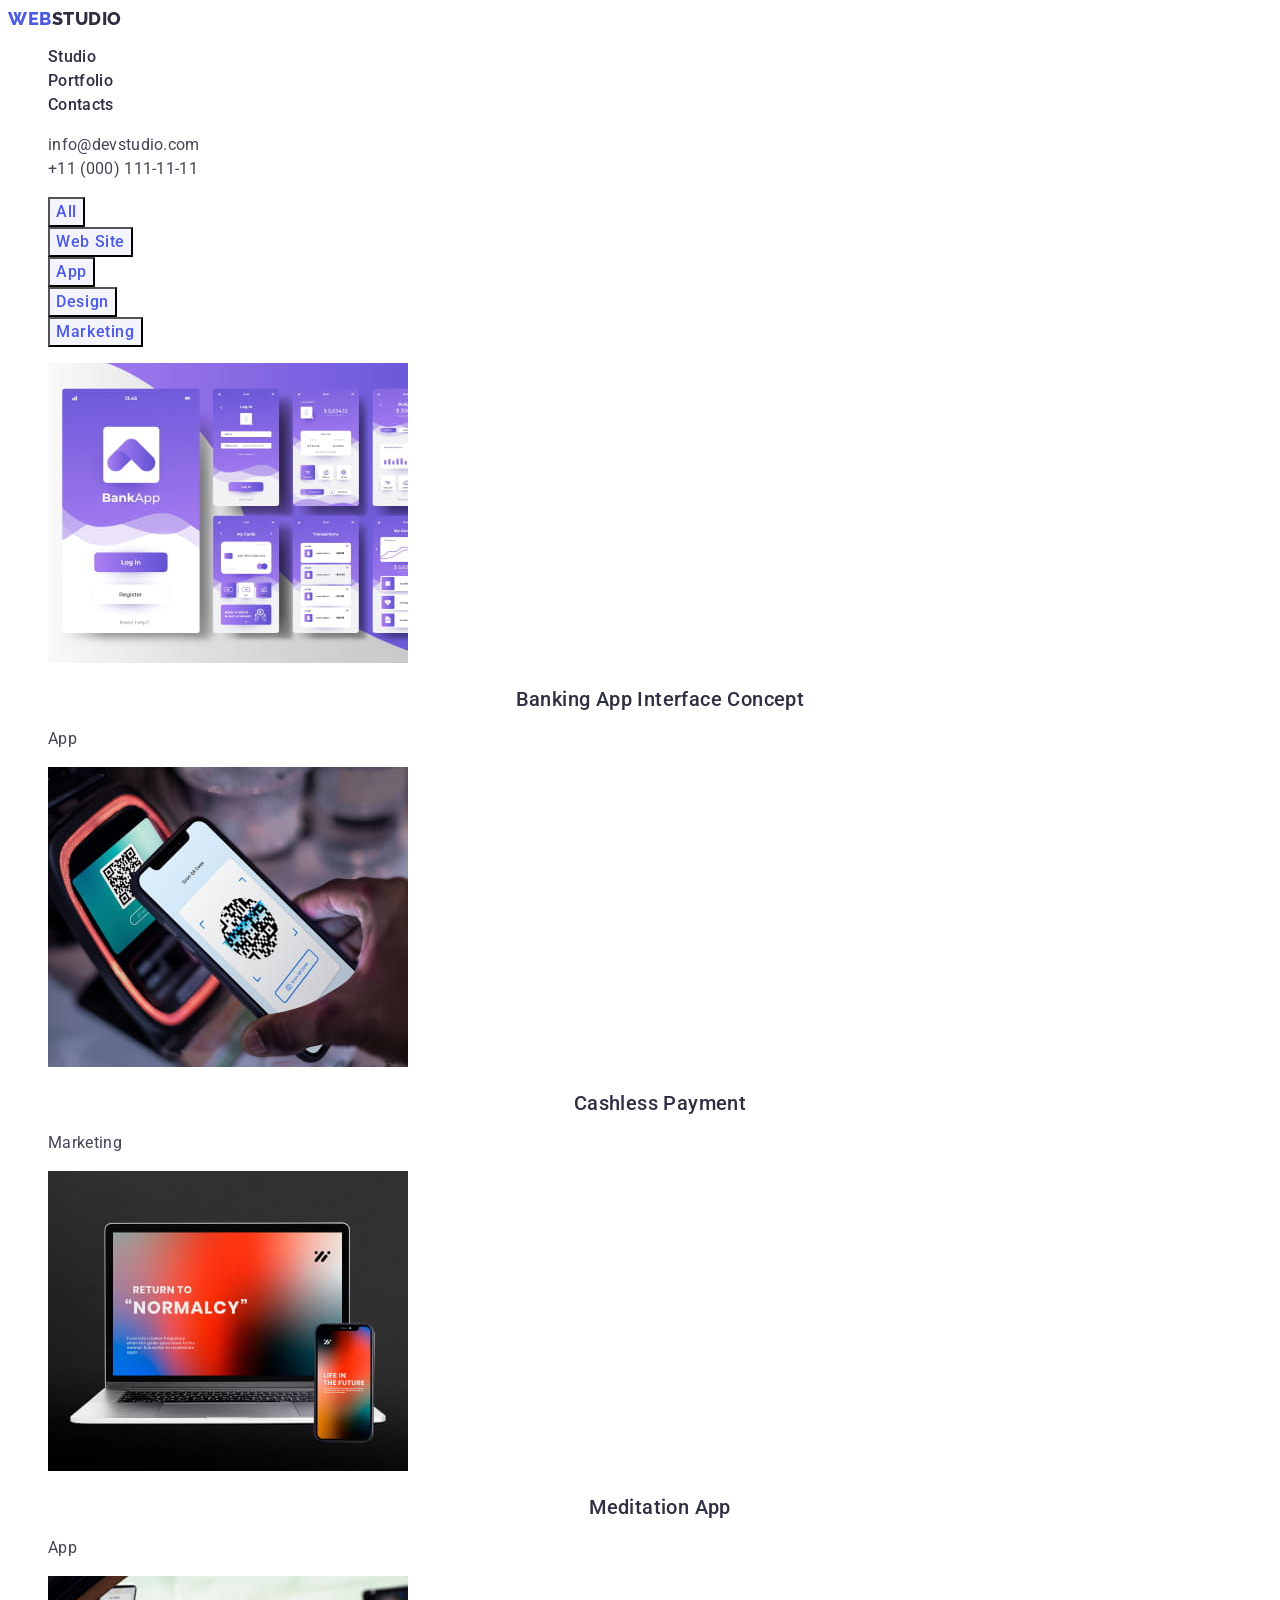
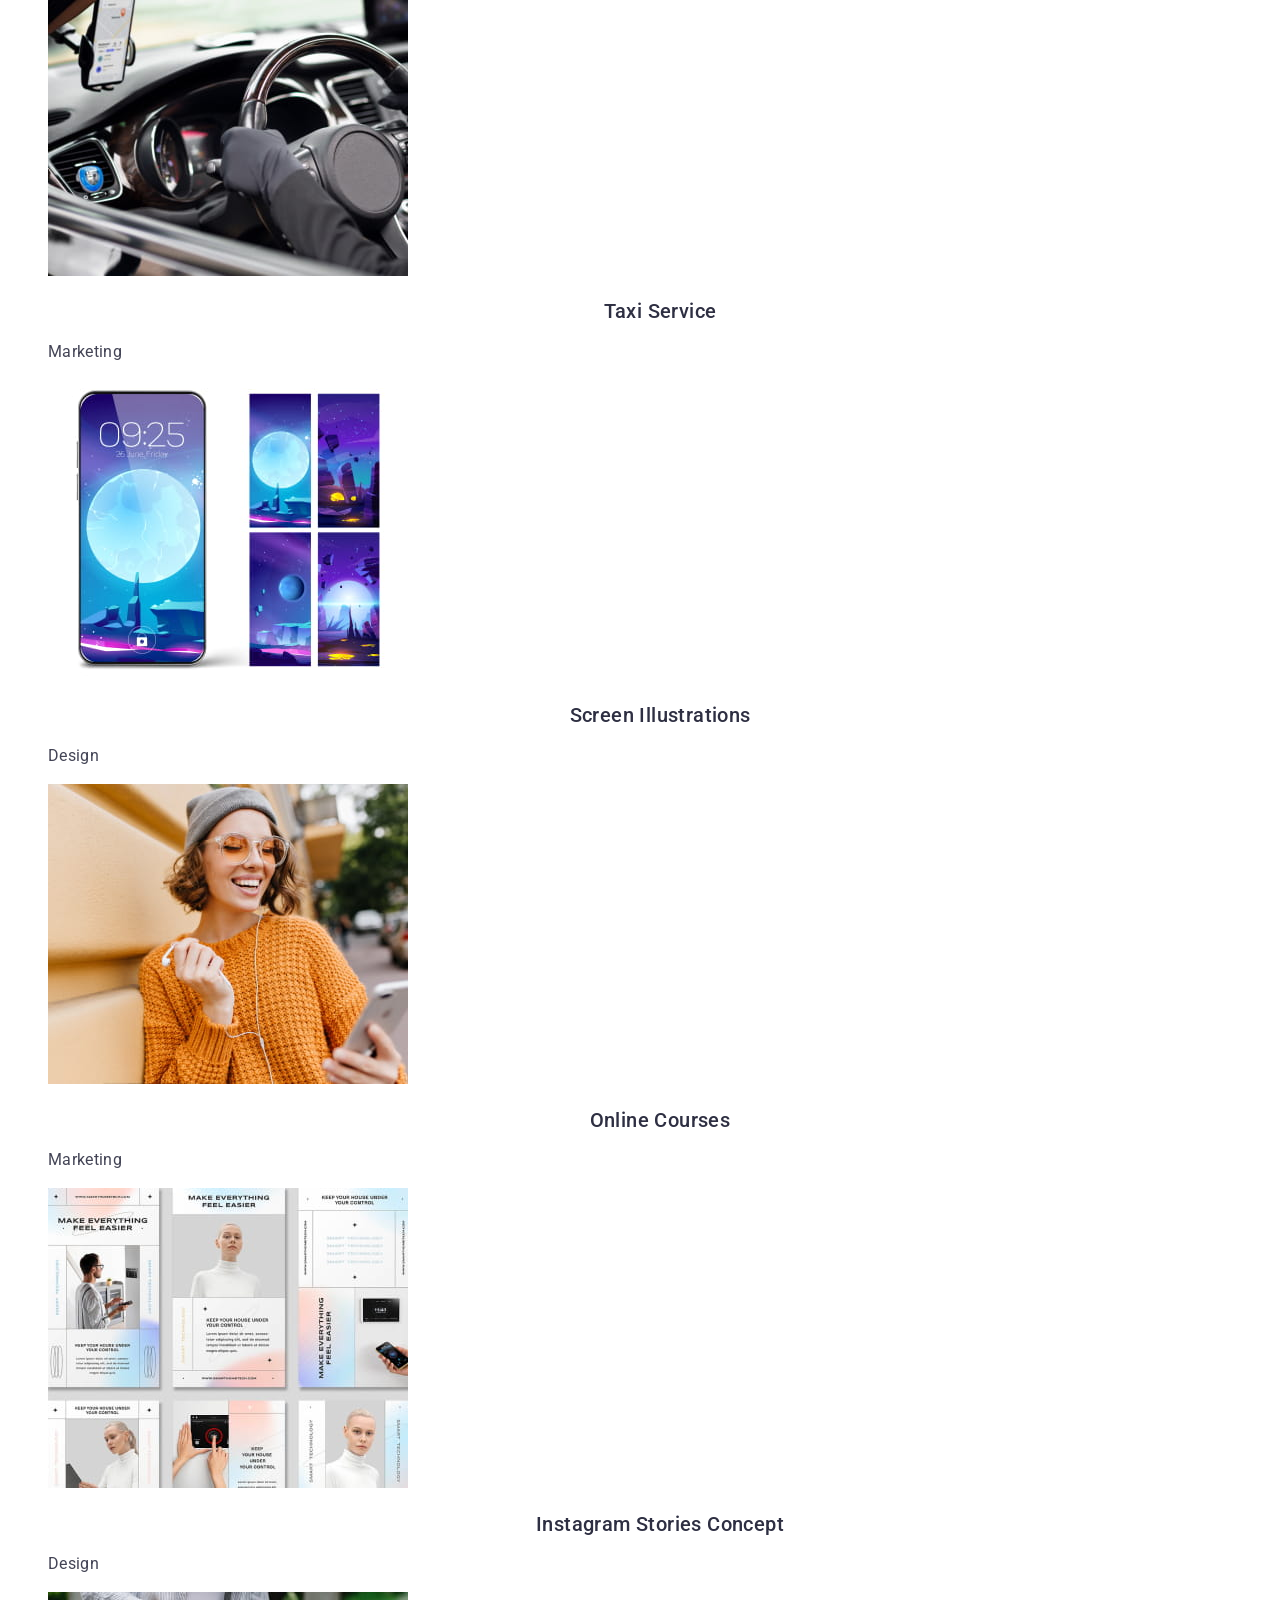
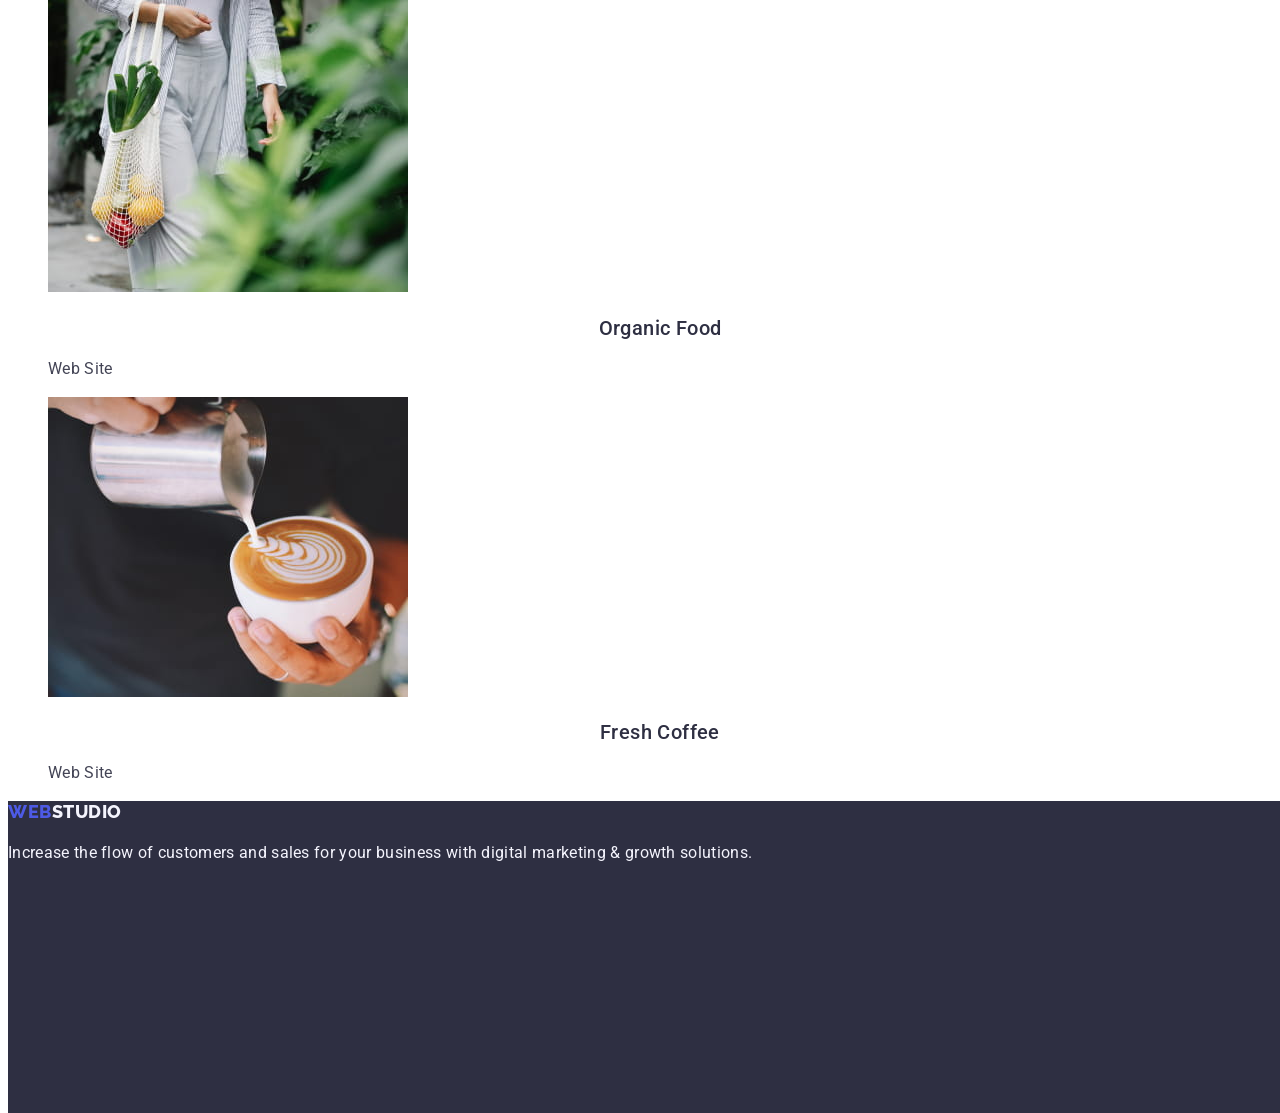
==== commit b93b8288: "update" ====
--- a/portfolio.html
+++ b/portfolio.html
@@ -25,7 +25,7 @@
             <a class="header-nav-link link" href="./index.html">Studio</a>
           </li>
           <li class="header-nav-item">
-            <a class="header-nav-link current link" href="./portfolio.html"
+            <a class="header-nav-link link" href="./portfolio.html"
               >Portfolio</a
             >
           </li>
--- a/css/styles.css
+++ b/css/styles.css
@@ -96,7 +96,7 @@
 }
 
 /* nav */
-.header-nav-list {
+.header-nav-link {
   color: var(--secondary-text-color);
   font-family: inherit;
   font-weight: 500;
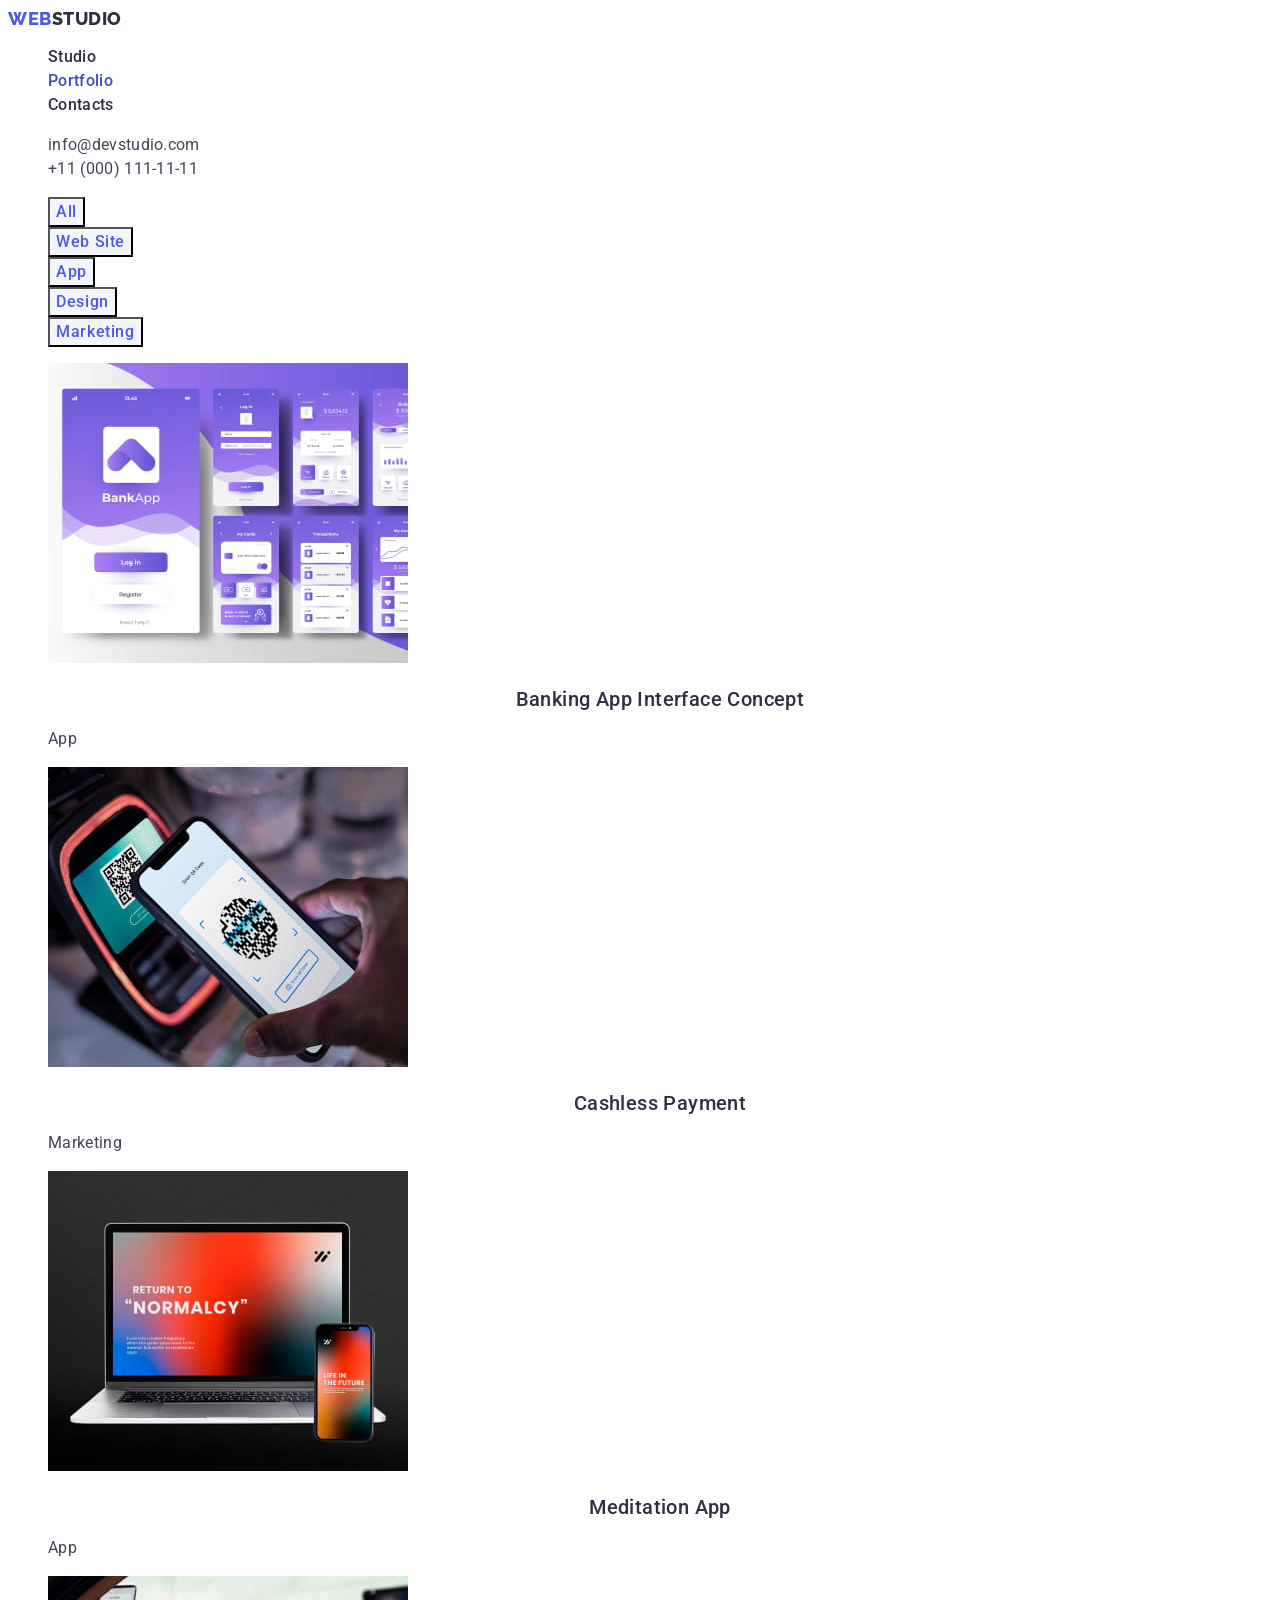
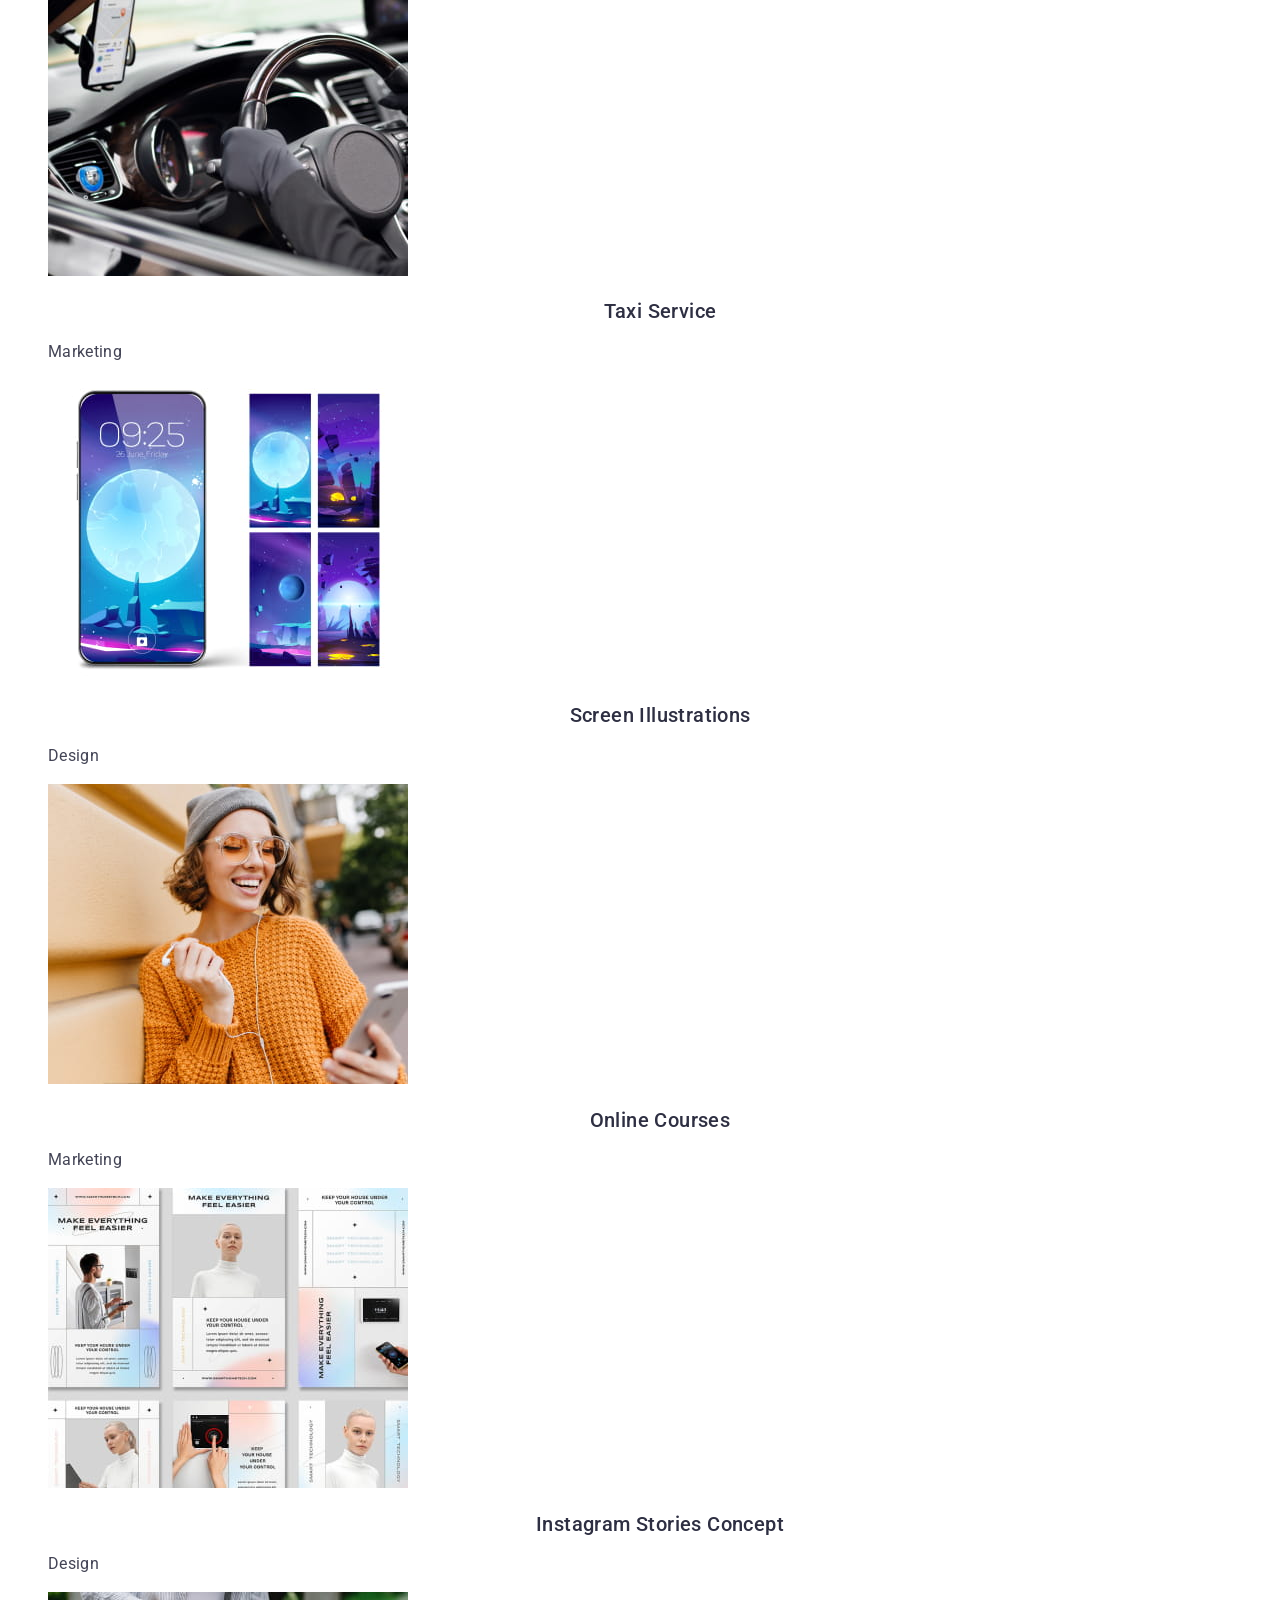
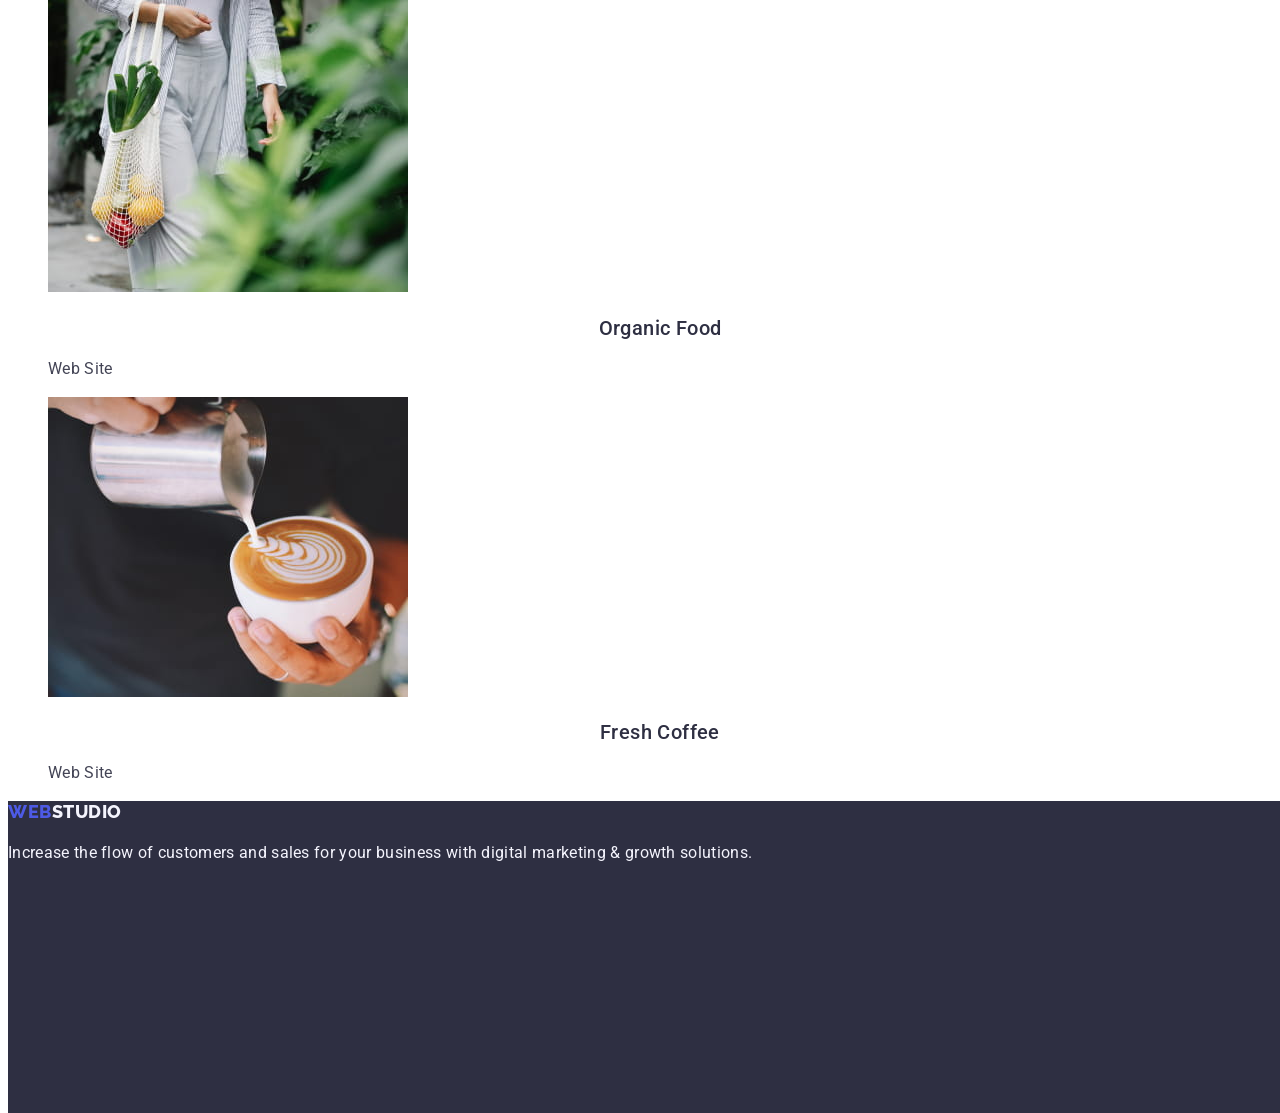
==== commit b5933d4f: "update portfolio.html" ====
--- a/portfolio.html
+++ b/portfolio.html
@@ -25,7 +25,7 @@
             <a class="header-nav-link link" href="./index.html">Studio</a>
           </li>
           <li class="header-nav-item">
-            <a class="header-nav-link link" href="./portfolio.html"
+            <a class="header-nav-link current link" href="./portfolio.html"
               >Portfolio</a
             >
           </li>
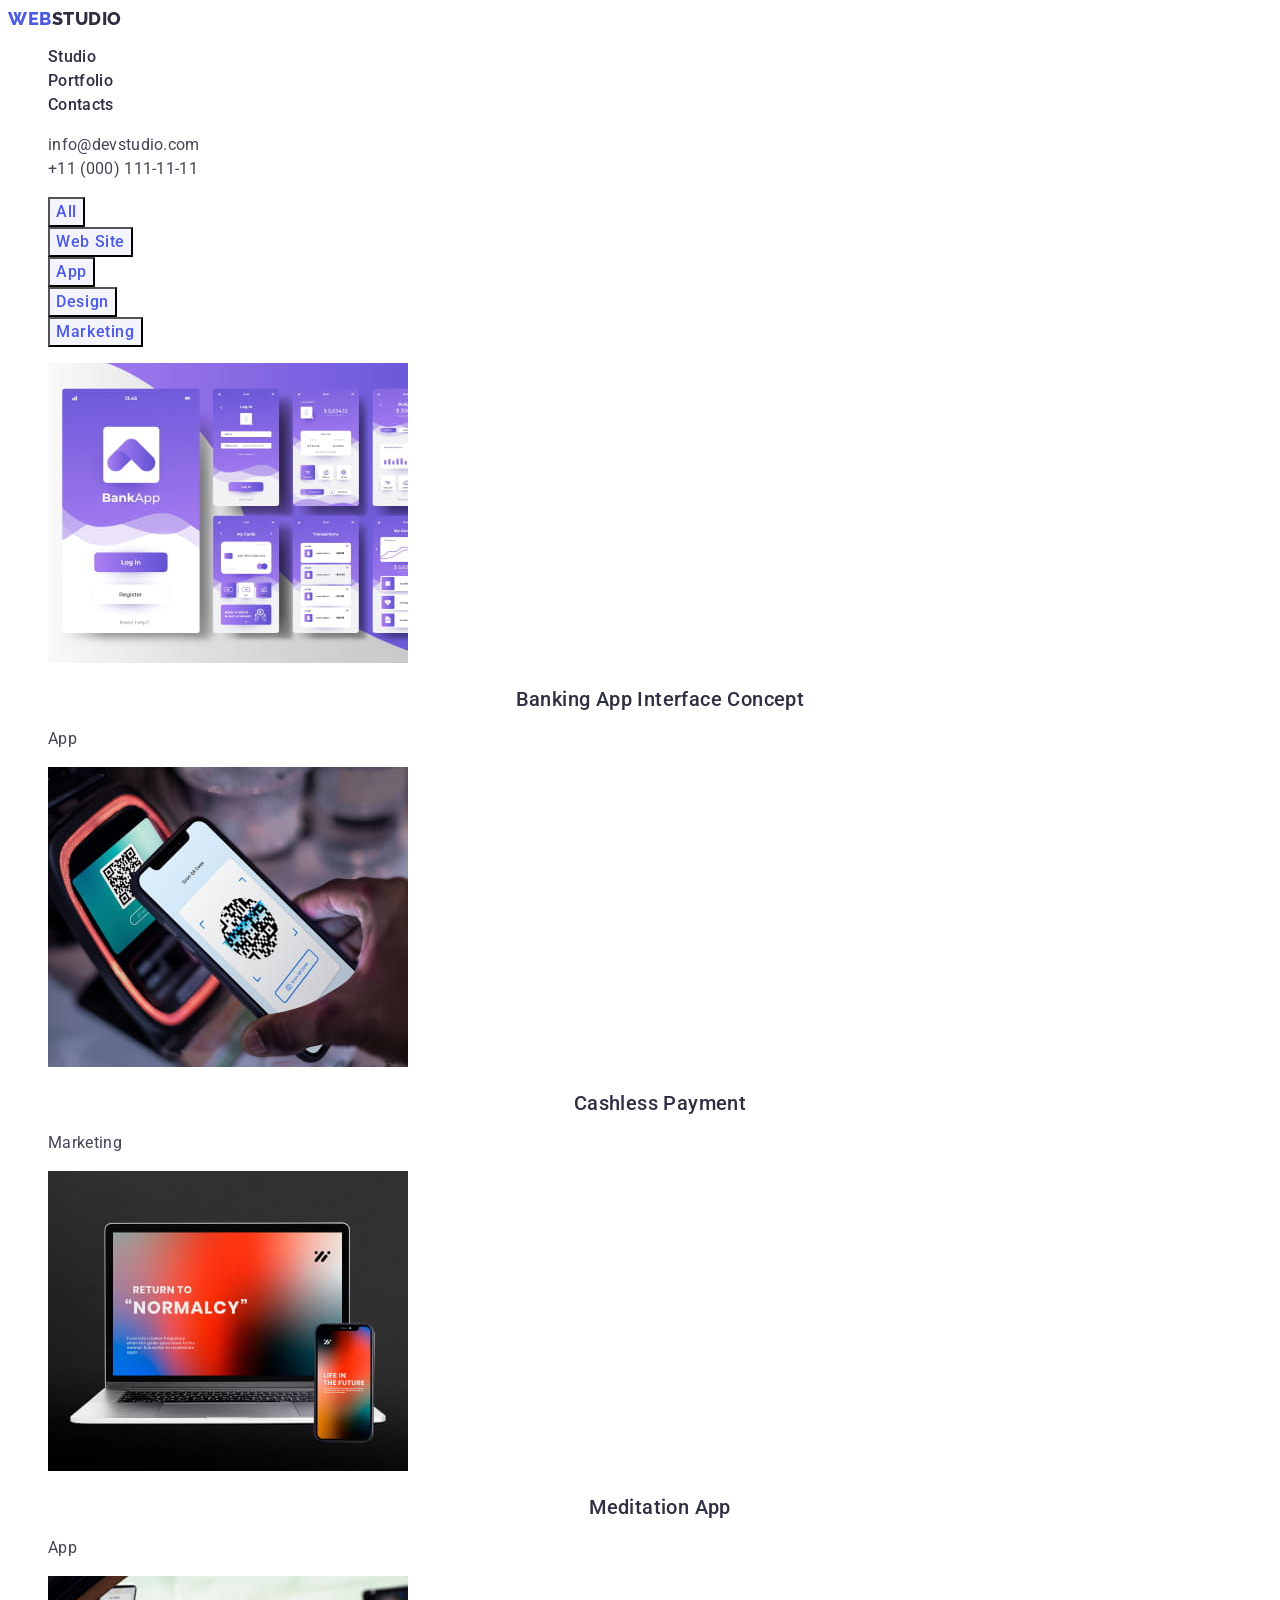
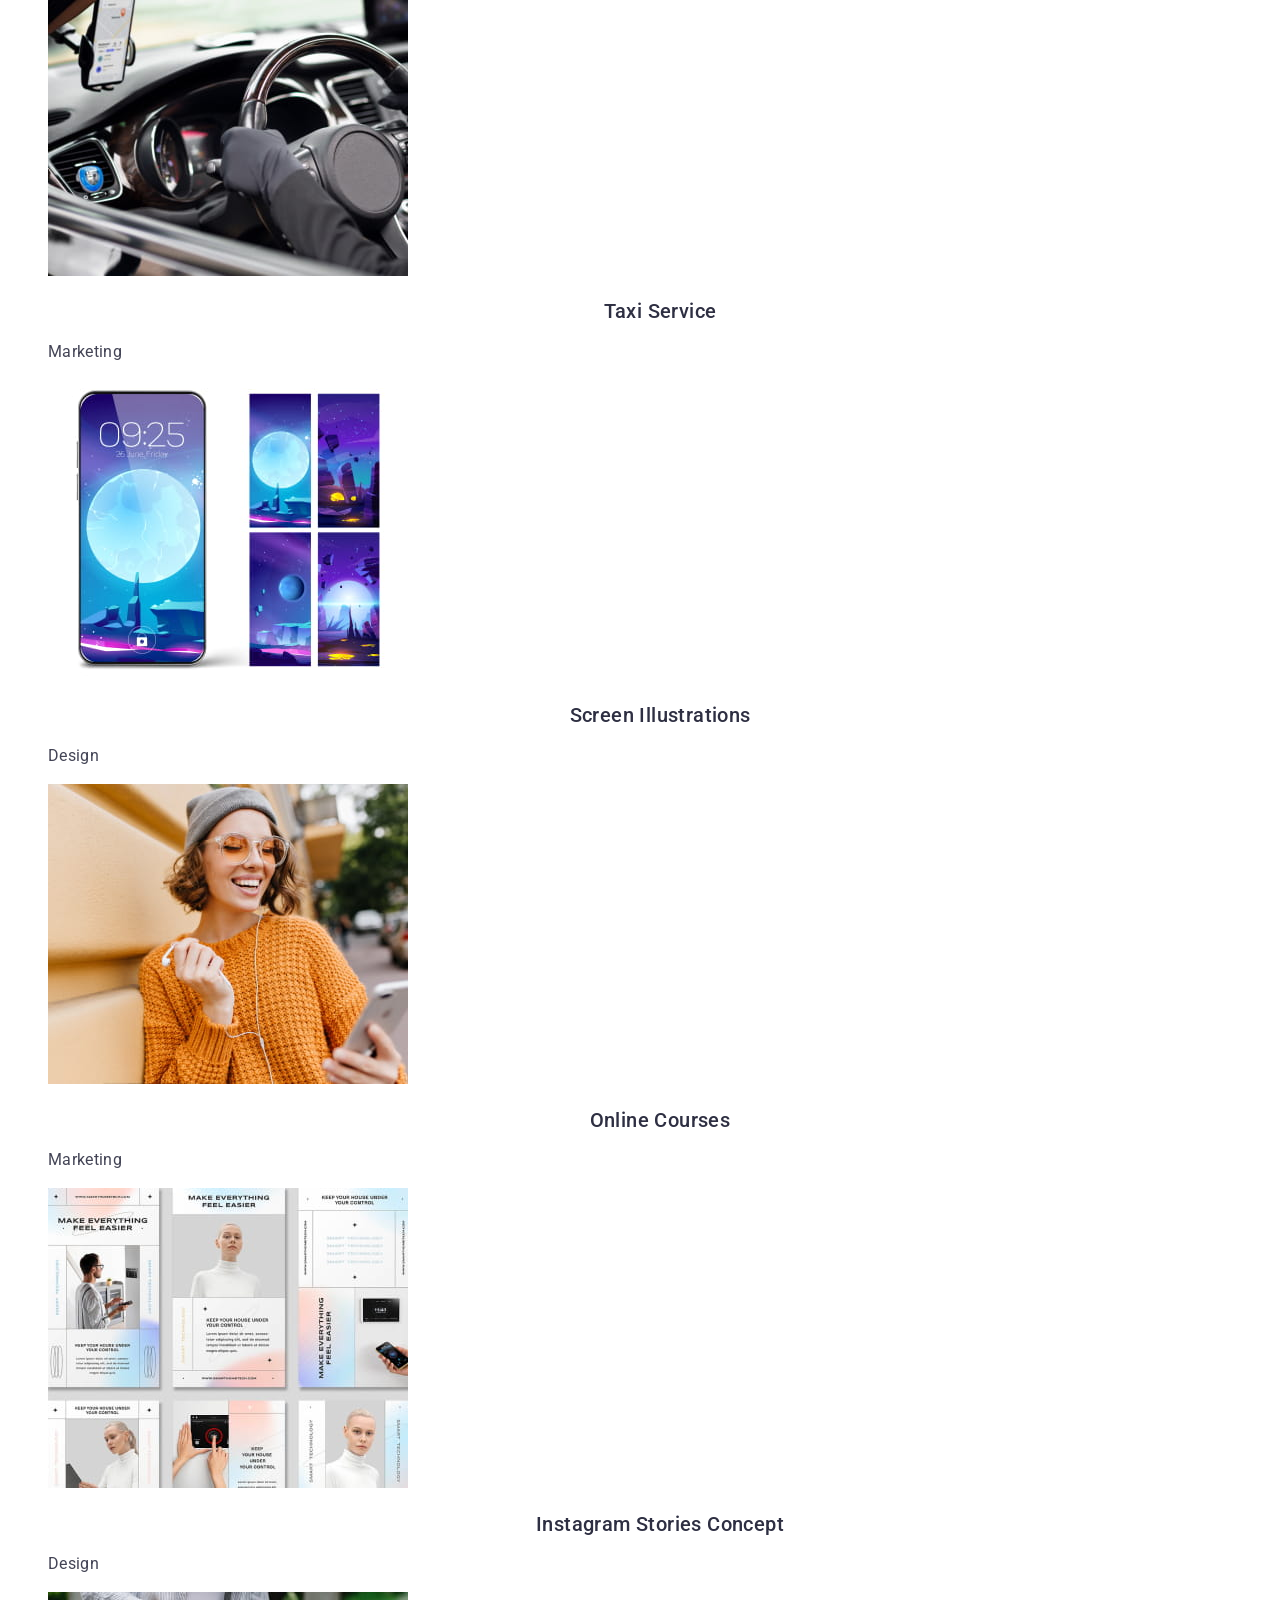
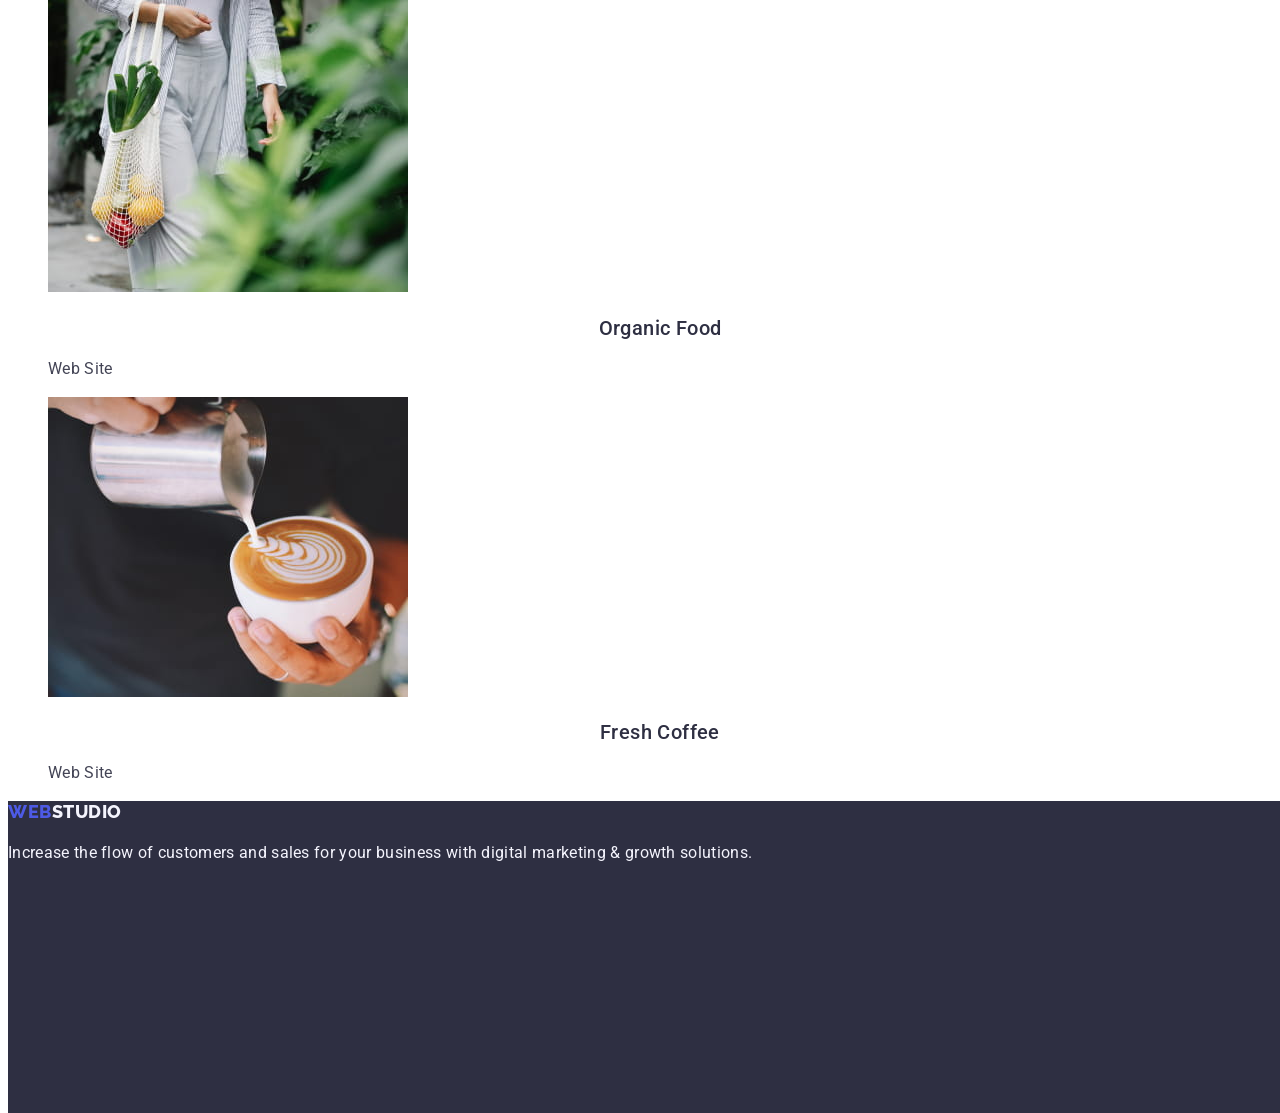
==== commit f817171d: "update portfolio.html" ====
--- a/portfolio.html
+++ b/portfolio.html
@@ -25,7 +25,7 @@
             <a class="header-nav-link link" href="./index.html">Studio</a>
           </li>
           <li class="header-nav-item">
-            <a class="header-nav-link current link" href="./portfolio.html"
+            <a class="header-nav-link link" href="./portfolio.html"
               >Portfolio</a
             >
           </li>
@@ -49,6 +49,7 @@
         </ul>
       </address>
     </header>
+
     <main>
       <!-- Section Filtr -->
       <section class="filtr section">
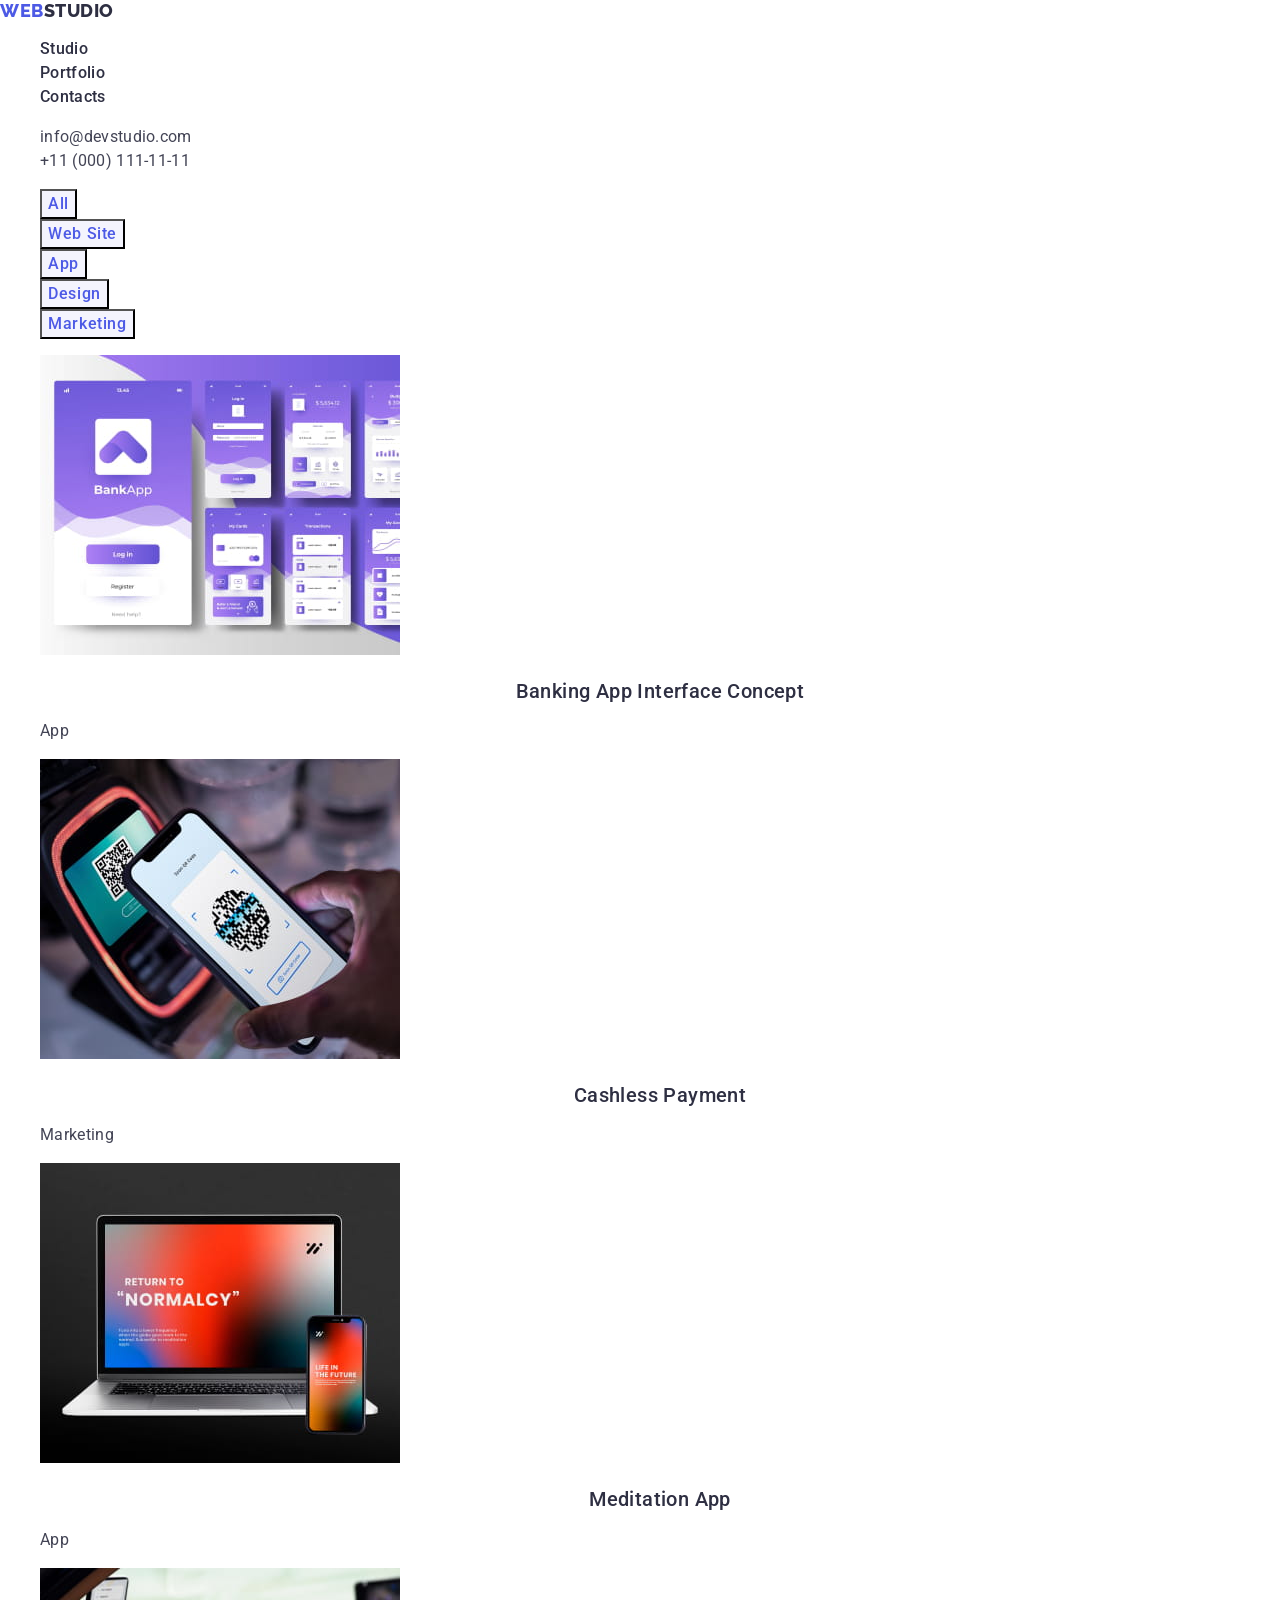
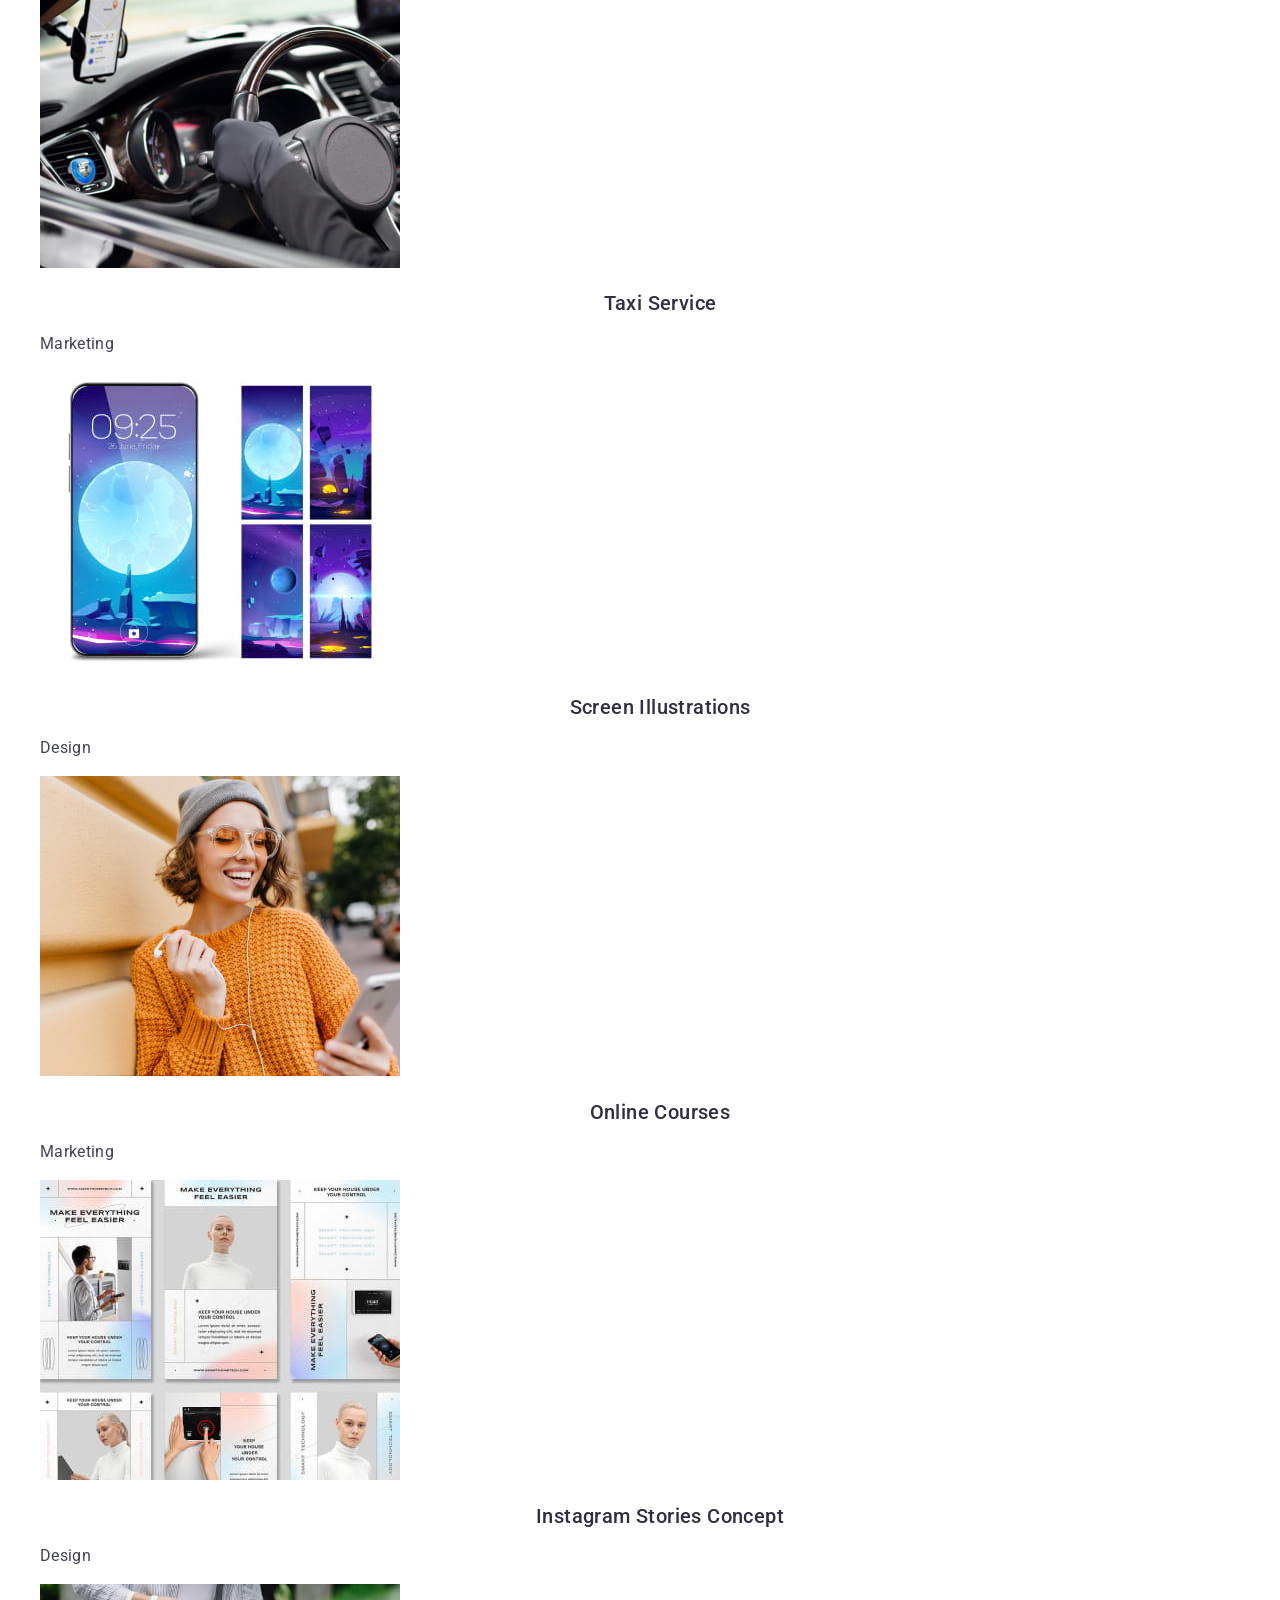
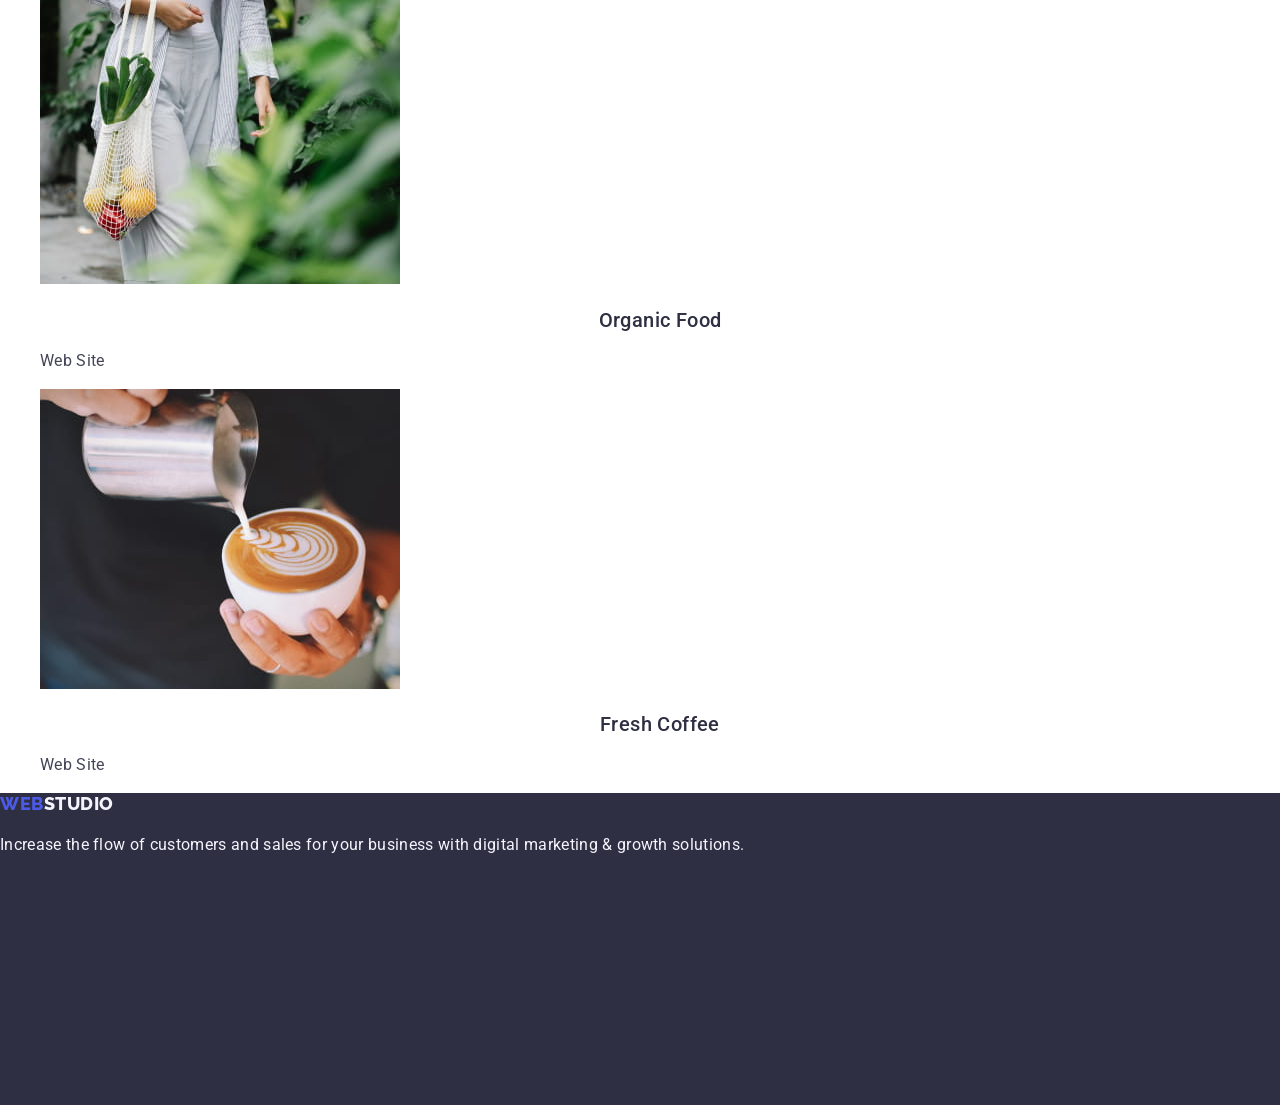
==== commit a2b2c40b: "update" ====
--- a/portfolio.html
+++ b/portfolio.html
@@ -10,6 +10,10 @@
     <link
       href="https://fonts.googleapis.com/css2?family=Raleway:wght@800&family=Roboto:wght@400;500;700;900&display=swap"
       rel="stylesheet"
+    />
+    <link
+      rel="stylesheet"
+      href="https://cdnjs.cloudflare.com/ajax/libs/modern-normalize/1.0.0/modern-normalize.min.css"
     />
     <link rel="stylesheet" href="./css/styles.css" />
   </head>
--- a/css/styles.css
+++ b/css/styles.css
@@ -118,9 +118,7 @@
   text-decoration: underline;
   color: var(--light-txt-cl);
 }
-.header-nav-link.current {
-  color: var(--light-txt-cl);
-}
+
 /* hero section */
 .hero {
   background-color: var(--accent-bg-cl);
@@ -142,7 +140,7 @@
   background-color: var(--light-btn-cl);
 }
 
-.hero.btn:active {
+.hero .btn:active {
   color: var(--light-btn-cl);
 }
 
